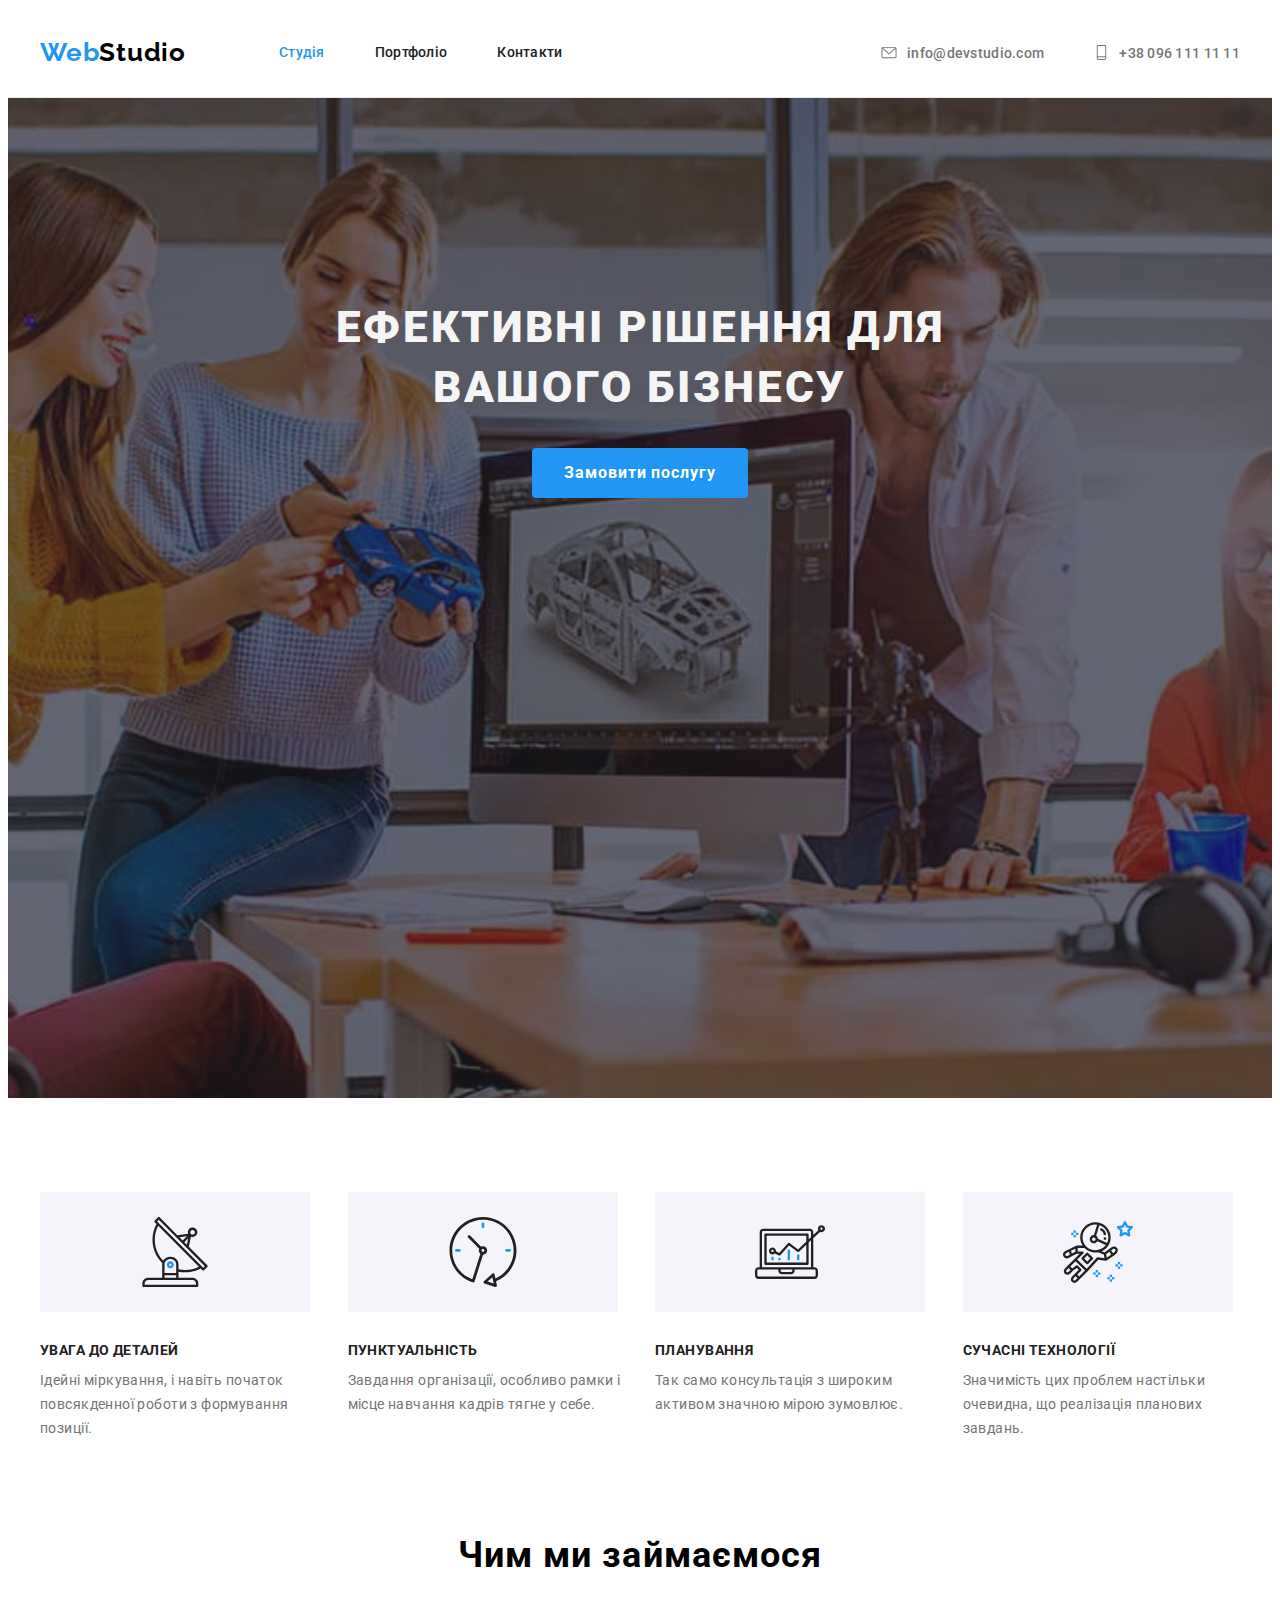
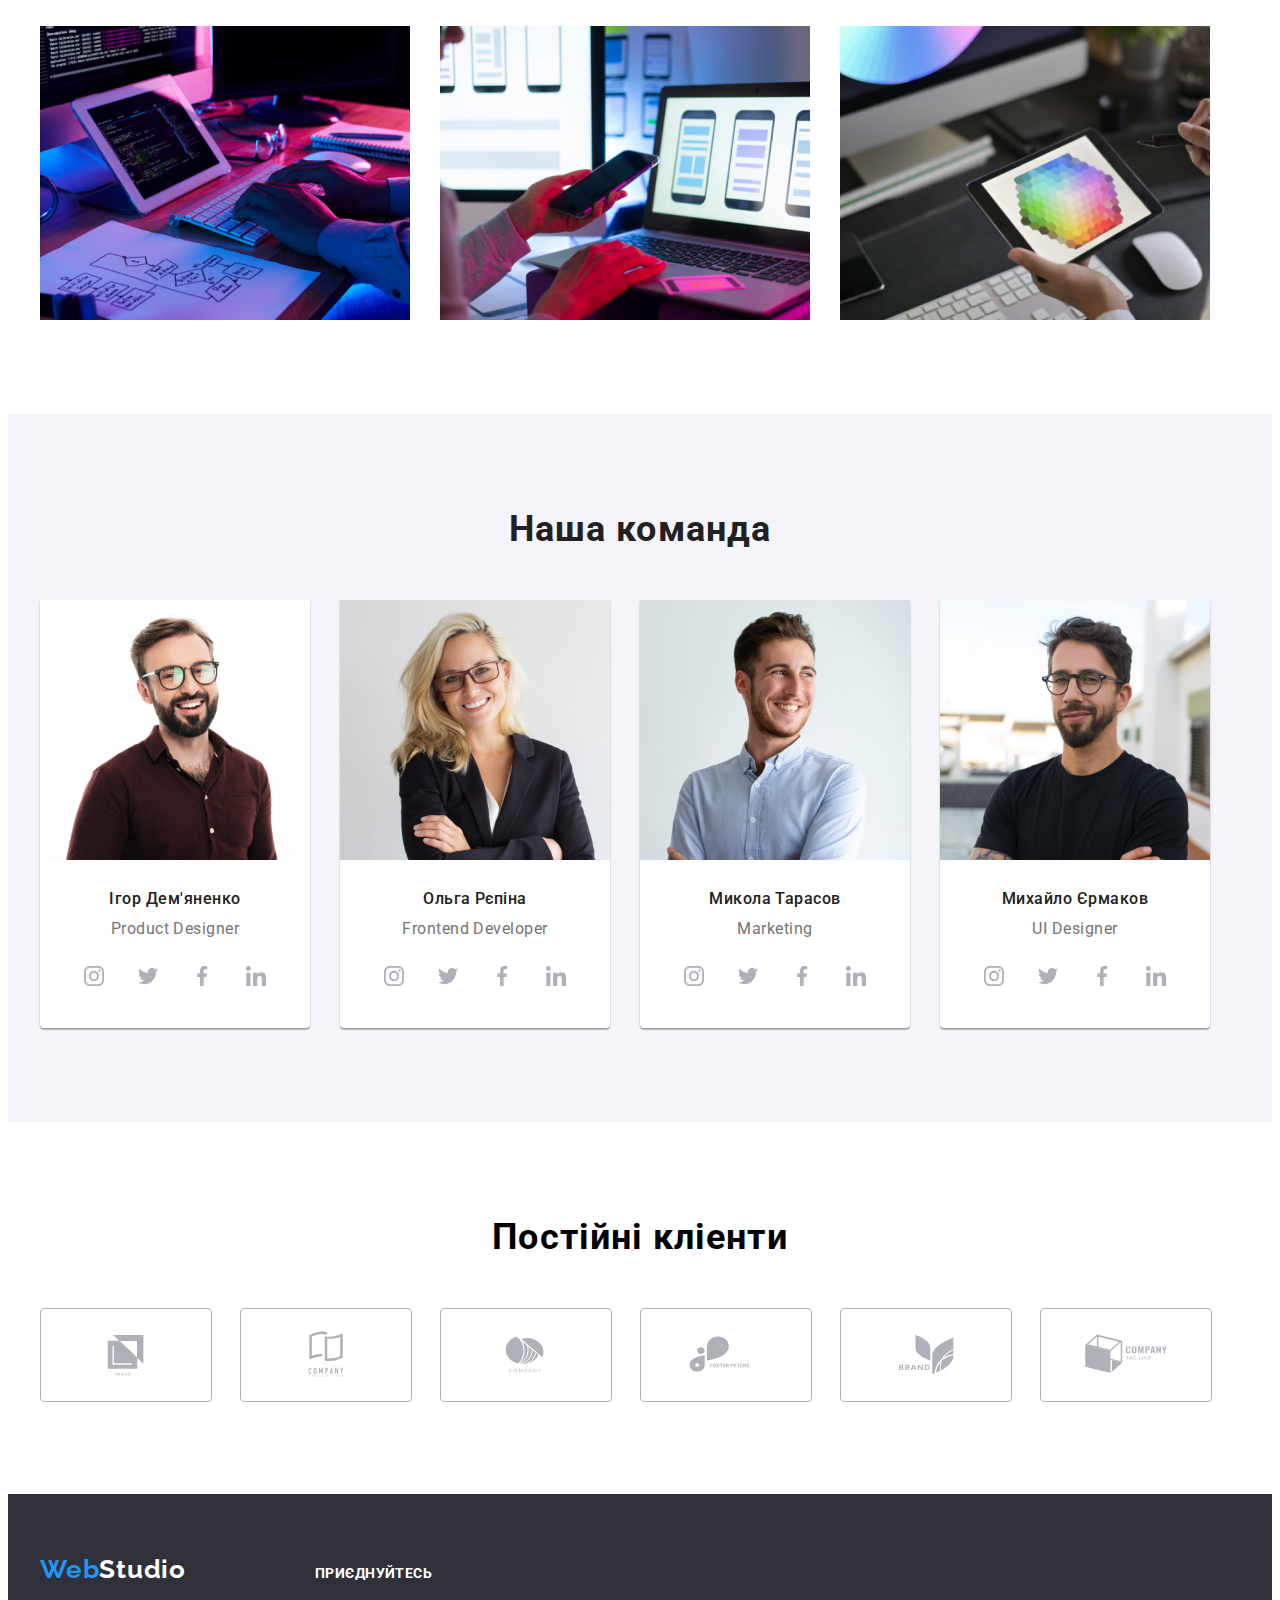
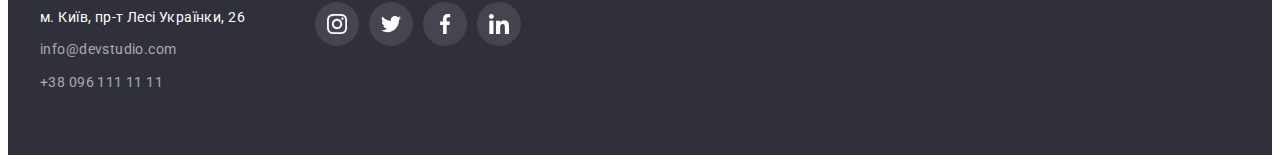
==== index.html @ 7e5a2842 "Initial commit" ====
<!DOCTYPE html>
<html lang="uk">
  <head>
    <meta charset="UTF-8" />
    <meta http-equiv="X-UA-Compatible" content="IE=edge" />
    <meta name="viewport" content="width=, initial-scale=1.0" />
    <title>Document</title>
    <link rel="preconnect" href="https://fonts.googleapis.com" />
    <link rel="preconnect" href="https://fonts.gstatic.com" crossorigin />
    <link
      rel="stylesheet"
      href="https://cdnjs.cloudflare.com/ajax/libs/modern-normalize/1.1.0/modern-normalize.min.css"
      integrity="sha512-wpPYUAdjBVSE4KJnH1VR1HeZfpl1ub8YT/NKx4PuQ5NmX2tKuGu6U/JRp5y+Y8XG2tV+wKQpNHVUX03MfMFn9Q=="
      crossorigin="anonymous"
      referrerpolicy="no-referrer"
    />
    <link
      href="https://fonts.googleapis.com/css2?family=Raleway:wght@700&family=Roboto:wght@400;500;700;900&display=swap"
      rel="stylesheet"
    />
    <link rel="stylesheet" href="./css/styles.css" />
  </head>
  <body>
    <header class="header">
      <div class="container container-header">
        <a href="./index.html" lang="en" class="logo"
          ><span class="accent">Web</span>Studio
        </a>
        <nav class="nav-list">
          <ul class="site-nav">
            <li class="header-nav">
              <a href="" class="current link"> Студія</a>
            </li>
            <li class="header-nav">
              <a href="./portfolio.html" class="link"> Портфоліо</a>
            </li>
            <li class="header-nav"><a href="./#" class="link"> Контакти</a></li>
          </ul>
        </nav>
        <ul class="contact-list">
          <li class="header-contact">
            <a href="mailto:info@devstudio.com" class="contact-link">
              <svg class="cont-icon" width="16px" height="15px">
                <use href="./Images/icons.svg#icon-mail"></use>
              </svg>
              info@devstudio.com</a
            >
          </li>
          <li class="header-contact">
            <a href="tel:+380961111111" class="contact-link">
              <svg class="cont-icon" width="15px" height="25px">
                <use href="./Images/icons.svg#icon-tel"></use>
              </svg>
              +38 096 111 11 11</a
            >
          </li>
        </ul>
      </div>
    </header>

    <main>
      <section class="hero">
        <div class="container">
          <h1 class="hero-link">
            ЕФЕКТИВНІ РІШЕННЯ ДЛЯ <br />
            ВАШОГО БІЗНЕСУ
          </h1>
          <button type="button" class="button-link">Замовити послугу</button>
        </div>
      </section>

      <section class="fichers">
        <div class="container">
          <h2 class="visually-hidden">Наші властивості</h2>
          <ul class="fichers-list">
            <li class="fichers-card">
              <div class="fich-tabl">
                <svg class="fich-logo" width="70px" height="70px">
                  <use href="./Images/icons.svg#icon-antenna"></use>
                </svg>
              </div>
              <h3 class="fichers-header">УВАГА ДО ДЕТАЛЕЙ</h3>
              <p class="fichers-description">
                Ідейні міркування, і навіть початок повсякденної роботи з
                формування позиції.
              </p>
            </li>
            <li class="fichers-card">
              <div class="fich-tabl">
                <svg class="fich-logo" width="70px" height="70px">
                  <use href="./Images/icons.svg#icon-clock"></use>
                </svg>
              </div>
              <h3 class="fichers-header">ПУНКТУАЛЬНІСТЬ</h3>
              <p class="fichers-description">
                Завдання організації, особливо рамки і місце навчання кадрів
                тягне у себе.
              </p>
            </li>
            <li class="fichers-card">
              <div class="fich-tabl">
                <svg class="fich-logo" width="70px" height="70px">
                  <use href="./Images/icons.svg#icon-diagram"></use>
                </svg>
              </div>
              <h3 class="fichers-header">ПЛАНУВАННЯ</h3>
              <p class="fichers-description">
                Так само консультація з широким активом значною мірою зумовлює.
              </p>
            </li>
            <li class="fichers-card">
              <div class="fich-tabl">
                <svg class="fich-logo" width="70px" height="70px">
                  <use href="./Images/icons.svg#icon-astronaut"></use>
                </svg>
              </div>
              <h3 class="fichers-header">СУЧАСНІ ТЕХНОЛОГІЇ</h3>
              <p class="fichers-description">
                Значимість цих проблем настільки очевидна, що реалізація
                планових завдань.
              </p>
            </li>
          </ul>
        </div>
      </section>

      <section class="works">
        <div class="container">
          <h2 class="works-header">Чим ми займаємося</h2>
          <ul class="work-cards">
            <li class="work-card">
              <img src="./Images/pc1.png" alt="стіл розробника" />
            </li>
            <li class="work-card">
              <img
                src="./Images/pc2.png"
                alt="стіл розробника додатку для смартфонів"
              />
            </li>
            <li class="work-card">
              <img src="./Images/pc3.png" alt="стіл дизайнера кольору" />
            </li>
          </ul>
        </div>
      </section>

      <section class="work-team">
        <div class="container">
          <h2 class="team-header">Наша команда</h2>
          <ul class="team-list">
            <li class="team-window">
              <img
                src="./Images/Product Designer.jpg"
                alt="Product Designer"
                width="270"
              />
              <div class="wrapper-team">
                <h3 class="team-name">Ігор Дем'яненко</h3>
                <p lang="en" class="team-speciality">Product Designer</p>
                <ul class="soc-list">
                  <li class="soc-card">
                    <a class="soc-road" href="" aria-label="Інстаграм">
                      <svg class="soc-icon" width="20px" height="20px">
                        <use href="./Images/icons.svg#icon-instagram"></use>
                      </svg>
                    </a>
                  </li>
                  <li class="soc-card">
                    <a class="soc-road" href="#">
                      <svg class="soc-icon" width="20px" height="20px">
                        <use href="./Images/icons.svg#icon-twitter"></use>
                      </svg>
                    </a>
                  </li>
                  <li class="soc-card">
                    <a class="soc-road" href="#">
                      <svg class="soc-icon" width="20px" height="20px">
                        <use href="./Images/icons.svg#icon-facebook"></use>
                      </svg>
                    </a>
                  </li>
                  <li class="soc-card">
                    <a class="soc-road" href="#">
                      <svg class="soc-icon" width="20px" height="20px">
                        <use href="./Images/icons.svg#icon-linkedin"></use>
                      </svg>
                    </a>
                  </li>
                </ul>
              </div>
            </li>
            <li class="team-window">
              <img
                src="./Images/Frontend Developer.jpg"
                alt="rontend Developer"
                width="270"
              />
              <div class="wrapper-team">
                <h3 class="team-name">Ольга Рєпіна</h3>
                <p lang="en" class="team-speciality">Frontend Developer</p>
                <ul class="soc-list">
                  <li class="soc-card">
                    <a class="soc-road" href="" aria-label="Інстаграм">
                      <svg class="soc-icon" width="20px" height="20px">
                        <use href="./Images/icons.svg#icon-instagram"></use>
                      </svg>
                    </a>
                  </li>
                  <li class="soc-card">
                    <a class="soc-road" href="#">
                      <svg class="soc-icon" width="20px" height="20px">
                        <use href="./Images/icons.svg#icon-twitter"></use>
                      </svg>
                    </a>
                  </li>
                  <li class="soc-card">
                    <a class="soc-road" href="#">
                      <svg class="soc-icon" width="20px" height="20px">
                        <use href="./Images/icons.svg#icon-facebook"></use>
                      </svg>
                    </a>
                  </li>
                  <li class="soc-card">
                    <a class="soc-road" href="#">
                      <svg class="soc-icon" width="20px" height="20px">
                        <use href="./Images/icons.svg#icon-linkedin"></use>
                      </svg>
                    </a>
                  </li>
                </ul>
              </div>
            </li>
            <li class="team-window">
              <img src="./Images/Marketing.jpg" alt="Marketing" width="270" />
              <div class="wrapper-team">
                <h3 class="team-name">Микола Тарасов</h3>
                <p lang="en" class="team-speciality">Marketing</p>
                <ul class="soc-list">
                  <li class="soc-card">
                    <a class="soc-road" href="" aria-label="Інстаграм">
                      <svg class="soc-icon" width="20px" height="20px">
                        <use href="./Images/icons.svg#icon-instagram"></use>
                      </svg>
                    </a>
                  </li>
                  <li class="soc-card">
                    <a class="soc-road" href="#">
                      <svg class="soc-icon" width="20px" height="20px">
                        <use href="./Images/icons.svg#icon-twitter"></use>
                      </svg>
                    </a>
                  </li>
                  <li class="soc-card">
                    <a class="soc-road" href="#">
                      <svg class="soc-icon" width="20px" height="20px">
                        <use href="./Images/icons.svg#icon-facebook"></use>
                      </svg>
                    </a>
                  </li>
                  <li class="soc-card">
                    <a class="soc-road" href="#">
                      <svg class="soc-icon" width="20px" height="20px">
                        <use href="./Images/icons.svg#icon-linkedin"></use>
                      </svg>
                    </a>
                  </li>
                </ul>
              </div>
            </li>
            <li class="team-window">
              <img
                src="./Images/UI desinger.jpg"
                alt="UI Designer"
                width="270"
              />
              <div class="wrapper-team">
                <h3 class="team-name">Михайло Єрмаков</h3>
                <p lang="en" class="team-speciality">UI Designer</p>
                <ul class="soc-list">
                  <li class="soc-card">
                    <a class="soc-road" href="" aria-label="Інстаграм">
                      <svg class="soc-icon" width="20px" height="20px">
                        <use href="./Images/icons.svg#icon-instagram"></use>
                      </svg>
                    </a>
                  </li>
                  <li class="soc-card">
                    <a class="soc-road" href="#">
                      <svg class="soc-icon" width="20px" height="20px">
                        <use href="./Images/icons.svg#icon-twitter"></use>
                      </svg>
                    </a>
                  </li>
                  <li class="soc-card">
                    <a class="soc-road" href="#">
                      <svg class="soc-icon" width="20px" height="20px">
                        <use href="./Images/icons.svg#icon-facebook"></use>
                      </svg>
                    </a>
                  </li>
                  <li class="soc-card">
                    <a class="soc-road" href="#">
                      <svg class="soc-icon" width="20px" height="20px">
                        <use href="./Images/icons.svg#icon-linkedin"></use>
                      </svg>
                    </a>
                  </li>
                </ul>
              </div>
            </li>
          </ul>
        </div>
      </section>
      <section class="client">
        <div class="container">
          <h2 class="client-hed">Постійні кліенти</h2>
          <ul class="client-list">
            <li class="client-item">
              <a class="client-link" href="#">
                <svg class="client-logo" width="" height="">
                  <use href="./Images/icons.svg#icon-Logo"></use>
                </svg>
              </a>
            </li>
            <li class="client-item">
              <a class="client-link" href="#">
                <svg class="client-logo" width="" height="">
                  <use href="./Images/icons.svg#icon-Logo-1"></use>
                </svg>
              </a>
            </li>
            <li class="client-item">
              <a class="client-link" href="#">
                <svg class="client-logo" width="" height="">
                  <use href="./Images/icons.svg#icon-Logo-2"></use>
                </svg>
              </a>
            </li>
            <li class="client-item">
              <a class="client-link" href="#">
                <svg class="client-logo" width="" height="">
                  <use href="./Images/icons.svg#icon-Logo-3"></use>
                </svg>
              </a>
            </li>
            <li class="client-item">
              <a class="client-link" href="#">
                <svg class="client-logo" width="" height="">
                  <use href="./Images/icons.svg#icon-Logo-4"></use>
                </svg>
              </a>
            </li>
            <li class="client-item">
              <a class="client-link" href="#">
                <svg class="client-logo" width="" height="">
                  <use href="./Images/icons.svg#icon-Logo-6"></use>
                </svg>
              </a>
            </li>
          </ul>
        </div>
      </section>
    </main>

    <footer class="bottom">
      <div class="bottom-container">
        <div>
          <a href="/" lang="en" class="logo-b"
            ><span class="accent-bottom">Web</span>Studio</a
          >
          <address class="adress-bottom">
            <ul class="adress-list">
              <li class="adress-street">м. Київ, пр-т Лесі Українки, 26</li>
              <li class="bottom-contact">
                <a href="mailto:info@devstudio.com" class="adress-link"
                  >info@devstudio.com</a
                >
              </li>
              <li class="bottom-contact">
                <a href="tel:+380961111111" class="adress-link"
                  >+38 096 111 11 11</a
                >
              </li>
            </ul>
          </address>
        </div>
        <div class="start">
          <p class="start-go">Приєднуйтесь</p>
          <ul class="start-list">
            <li class="start-item">
              <a class="start-link" href="#">
                <svg class="start-icon" width="20" height="20">
                  <use href="./Images/icons.svg#icon-instagram"></use>
                </svg>
              </a>
            </li>
            <li class="start-item">
              <a class="start-link" href="#">
                <svg class="start-icon" width="20" height="20">
                  <use href="./Images/icons.svg#icon-twitter"></use>
                </svg>
              </a>
            </li>
            <li class="start-item">
              <a class="start-link" href="#">
                <svg class="start-icon" width="20" height="20">
                  <use href="./Images/icons.svg#icon-facebook"></use>
                </svg>
              </a>
            </li>
            <li class="start-item">
              <a class="start-link" href="#">
                <svg class="start-icon" width="20" height="20">
                  <use href="./Images/icons.svg#icon-linkedin"></use>
                </svg>
              </a>
            </li>
          </ul>
        </div>
      </div>
    </footer>
  </body>
</html>
---- css/styles.css ----
body {
  background-color: #ffffff;
  font-family: "Roboto", sans-serif;
}
.container {
  width: 1200px;
  padding-left: 15px;
  padding-right: 15px;
  margin-left: auto;
  margin-right: auto;
}
header {
  background-color: #ffffff;
  border-bottom: 1px solid #ececec;
}

ul {
  list-style: none;
}
ul {
  margin: 0;
  padding: 0;
}
h1,
h2,
h3,
h4,
h5,
h6,
p {
  margin: 0;
}

img {
  display: block;
}
.visually-hidden {
  position: absolute;
  width: 1px;
  height: 1px;
  margin: -1px;
  border: 0;
  padding: 0;
  white-space: nowrap;
  clip-path: inset(100%);
  clip: rect(0 0 0 0);
  overflow: hidden;
}
.section {
  padding-top: 94px;
  padding-bottom: 94px;
}
/*логотип сайта*/
.container-header {
  display: flex;
  align-items: center;
}

.logo {
  display: flex;
  font-family: Raleway, sans-serif;
  font-style: normal;
  font-weight: 700;
  font-size: 26px;
  line-height: 31px;
  letter-spacing: 0.03em;
  margin-right: 93px;
  padding-top: 24px;
  padding-bottom: 24px;
  color: black;
  text-decoration: none;
}

.accent {
  color: #2196f3;

  /*навігація*/
}
.nav-list {
  margin-right: auto;
  display: flex;
}
.site-nav li :last-child {
  margin-right: 0px;
}
.site-nav {
  display: flex;
  gap: 50px;
  font-size: 14px;
  font-weight: 500;
  line-height: 1.14;
  letter-spacing: 0.02em;
}

.site-nav .link {
  text-decoration: none;
}
.site-nav .link {
  color: #212121;
}
.current.link,
.current.links,
.site-nav .link:hover,
.site-nav .link:focus {
  color: #2196f3;
}
.link .current.-link {
  display: block;
  padding-top: 32px;
  padding-bottom: 32px;
}

.link .current.-link {
  font-weight: 500;
  font-size: 14px;
  line-height: calc(16 / 14);
  letter-spacing: 0.02em;
}
.current.link {
  text-decoration: none;
}
/*контакти*/
.contact-list {
  font-size: 14px;
  font-weight: 500;
  line-height: 1.14;
  letter-spacing: 0.02em;
  display: flex;
  gap: 50px;
}
.header-contact {
  display: flex;
  margin-left: auto;
}
.cont-icon {
  fill: rgba(117, 117, 117, 1);
  margin-right: 10px;
}
.contact-link {
  color: #757575;
}
.contact-link:hover,
.contact-link:focus {
  color: #2196f3;
}
.contact-link:hover .cont-icon,
.contact-link:focus .cont-icon {
  fill: #2196f3;
}
.contact-link {
  display: flex;
  align-items: center;
  font-family: "Roboto";
  font-style: normal;
  font-weight: 500;
  font-size: 14px;
  line-height: 16px;
  letter-spacing: 0.02em;
  text-decoration: none;
  padding-top: 32px;
  padding-bottom: 32px;
}

/* секція героя*/
.hero {
  text-align: center;
  height: 600px;
  max-width: 1600px;
  margin-left: auto;
  margin-right: auto;
  background-image: linear-gradient(
      to right,
      rgba(47, 48, 58, 0.4),
      rgba(47, 48, 58, 0.4)
    ),
    url(../Images/bg-hero.jpg);
  background-repeat: no-repeat;
  background-size: cover;
  background-position: center;
  background-color: #2f303a;
  padding-top: 200px;
  padding-bottom: 200px;
}
.hero-link {
  font-size: 44px;
  font-weight: 900;
  line-height: 1.36;
  letter-spacing: 0.06em;
  text-align: center;
  color: #f5f5f5;
  text-transform: uppercase;
  width: 696px;
  margin-left: auto;
  margin-right: auto;
}
.button-link {
  font-size: 16px;
  font-weight: 700;
  line-height: 1.87;
  letter-spacing: 0.06em;
  background-color: #2196f3;
  color: #ffffff;
  border: 0px;
  border-radius: 4px;
  cursor: pointer;
  font-family: inherit;
  width: 216px;
  height: 50px;
  margin-top: 30px;
  margin-left: auto;
  margin-right: auto;
  text-align: center;
  display: block;
}
/*секція наших властивостей*/

.fichers {
  padding-top: 94px;
  padding-bottom: 94px;
}
.fichers-list {
  display: flex;
  gap: 30px;
}
.fichers-card {
  flex-basis: calc((100% - 3 * 30px) / 4);
}
.fichers-header {
  font-weight: 700;
  font-size: 14px;
  line-height: 16px;
  letter-spacing: 0.03em;
  text-transform: uppercase;
  margin-bottom: 10px;
  color: #212121;
}
.fichers-description {
  font-weight: 400;
  font-size: 14px;
  line-height: 24px;
  letter-spacing: 0.03em;
  color: #757575;
}
.fich-tabl {
  display: flex;
  align-items: center;
  justify-content: center;
  height: 120px;
  width: 270px;
  margin-bottom: 30px;
  background-color: #f5f4fa;
}
/*чим ми займаємося*/

.works {
  padding-bottom: 94px;
}
.works-header {
  font-weight: 700;
  font-size: 36px;
  line-height: 42px;
  text-align: center;
  letter-spacing: 0.03em;
}
.work-cards {
  display: flex;
  gap: 30px;
  margin-top: 50px;
}
/*наша команда*/
.work-team {
  background-color: #f5f4fa;
  padding-top: 94px;
  padding-bottom: 94px;
}
.team-header {
  font-weight: 700;
  font-size: 36px;
  line-height: 42px;
  text-align: center;
  letter-spacing: 0.03em;
  color: #212121;
}
.team-list {
  display: flex;
  gap: 30px;
  margin-top: 50px;
}
.team-window {
  background-color: #ffffff;
  box-shadow: 0px 1px 3px rgba(0, 0, 0, 0.12), 0px 1px 1px rgba(0, 0, 0, 0.14),
    0px 2px 1px rgba(0, 0, 0, 0.2);
  border-radius: 0px 0px 4px 4px;
}
.wrapper-team {
  padding: 30px;
}
.team-name {
  font-size: 16px;
  font-weight: 500;
  line-height: 1.18;
  text-align: center;
  letter-spacing: 0.03em;
  color: #212121;
}
.team-speciality {
  font-weight: 400;
  font-size: 16px;
  line-height: 19px;
  text-align: center;
  letter-spacing: 0.03em;
  margin-top: 10px;
  color: #757575;
}
.soc-list {
  display: flex;
  justify-content: center;
  margin-top: 16px;
}
.soc-card {
  width: 44px;
  height: 44px;
  margin-right: 10px;
}
.soc-card:last-child {
  margin-right: 0px;
}
.soc-road {
  display: flex;
  align-items: center;
  justify-content: center;
  width: 100%;
  height: 100%;
  border-radius: 50%;
  background-color: #ffffff;
}
.soc-road {
  fill: #afb1b8;
}
.soc-road:hover,
.soc-road:focus {
  background-color: #2196f3;
  cursor: pointer;
}
.soc-road:hover .soc-icon,
.soc-road:focus .soc-icon {
  fill: #ffffff;
}
/*Наші постійні кліенти*/
.client {
  padding-top: 94px;
  padding-bottom: 94px;
}
.client-hed {
  font-weight: 700;
  font-size: 36px;
  line-height: 1.17;
  text-align: center;
  letter-spacing: 0.03em;
  margin-bottom: 50px;
}
.client-list {
  display: flex;
  justify-content: center;
}
.client-item {
  width: 170px;
  height: 92px;
  margin-right: 30px;
}
.client-link {
  display: flex;
  align-items: center;
  justify-content: center;
  width: 100%;
  height: 100%;
  border: 1px solid #afb1b8;
  border-radius: 4px;
  background-color: #ffffff;
}
.client-link:hover,
.client-link:focus {
  border: 1px solid #2196f3;
}
.client-logo {
  fill: #afb1b8;
}

.client-link:hover .client-logo,
.client-link:focus .client-logo {
  fill: #2196f3;
}

/*секція footer* та адреса*/

.bottom {
  display: flex;
  padding-top: 60px;
  padding-bottom: 60px;
  background-color: #2f303a;
}
.bottom-container {
  padding-left: 15px;
  padding-right: 15px;
  margin-left: auto;
  margin-right: auto;
  width: 1200px;
  display: flex;
  align-items: baseline;
}
.logo-b {
  font-family: Raleway, sans-serif;
  font-weight: 700;
  font-size: 26px;
  line-height: 31px;
  letter-spacing: 0.03em;
  color: #ffffff;
  text-decoration: none;
  margin-right: 50px;
}
.accent-bottom {
  color: #2196f3;
}

.adress-bottom {
  display: flex;
  font-style: normal;
  font-weight: 400;
  font-size: 14px;
  line-height: 1.7;
  letter-spacing: 0.03em;
  margin-top: 20px;
}
.bottom-contact:not(:last-child) {
  margin-bottom: 0px;
}
.adress-street {
  font-weight: 400;
  font-size: 14px;
  line-height: 24px;
  letter-spacing: 0.03em;
  color: #ffffff;
}
.adress-street:hover,
.adress-street:focus {
  color: #2196f3;
}
.bottom-contact {
  margin-top: 9px;
}
.adress-link {
  font-weight: 400;
  font-size: 14px;
  line-height: 1.71;
  letter-spacing: 0.03em;
  color: rgba(255, 255, 255, 0.6);
  text-decoration: none;
}
.adress-link:hover,
.adress-link:focus {
  color: #2196f3;
}
.start {
  margin-left: 70px;
}
.start-go {
  font-weight: 700;
  font-size: 14px;
  line-height: 1.14;
  letter-spacing: 0.03em;
  text-transform: uppercase;
  color: #ffffff;
  margin-bottom: 20px;
}
.start-list {
  display: flex;
  justify-content: normal;
}
.start-item {
  width: 44px;
  height: 44px;
  margin-right: 10px;
}
.start-link {
  display: flex;
  align-items: center;
  justify-content: center;
  width: 100%;
  height: 100%;
  border-radius: 50%;
  background-color: rgba(255, 255, 255, 0.1);
}
.start-icon {
  fill: #ffffff;
}
.start-link:hover,
.start-link:focus {
  background-color: #2196f3;
  cursor: pointer;
}
.start-link:hover .start-icon,
.start-link:focus .start-icon {
  fill: #ffffff;
}
/*портфоліо*/

.portf-b {
  background-color: #ffffff;
  padding-top: 94px;
  padding-bottom: 94px;
}
.port-list {
  display: flex;
  gap: 8px;
  justify-content: center;
}

.button-tap-l {
  font-size: 16px;
  font-weight: 500;
  line-height: 1.62;
  letter-spacing: 0.03em;
  color: #ffffff;
  background-color: #2196f3;
  border-radius: 4px;
  border: none;
  cursor: pointer;
  font-family: inherit;
  padding: 6px 22px;
}
.button-tap-l:hover,
.button-tap-l:focus {
  color: #ffffff;
  background-color: #2196f3;
}
.button-tap {
  font-size: 16px;
  font-weight: 500;
  line-height: 1.62;
  letter-spacing: 0.03em;
  background-color: #f5f4fa;
  border-radius: 4px;
  border: none;
  cursor: pointer;
  font-family: inherit;
  padding: 6px 22px;
}
.button-tap:hover,
.button-tap:focus {
  background-color: #2196f3;
  color: #ffffff;
  box-shadow: 0px 4px 4px rgba(0, 0, 0, 0.15);
}
/*секція блоків робіт*/
.block-list {
  display: flex;
  flex-wrap: wrap;
  margin-top: 50px;
  gap: 30px;
}
.block-card {
  border-top: none;
  padding: 20px 24px;
  border: 1px solid #eeeeee;
}

.block-header {
  font-weight: 700;
  font-size: 18px;
  line-height: 36px;
  letter-spacing: 0.06em;
  color: #212121;
}
.block-text {
  font-weight: 400;
  font-size: 16px;
  line-height: 30px;
  letter-spacing: 0.03em;
  margin-top: 4px;
  color: #757575;
}
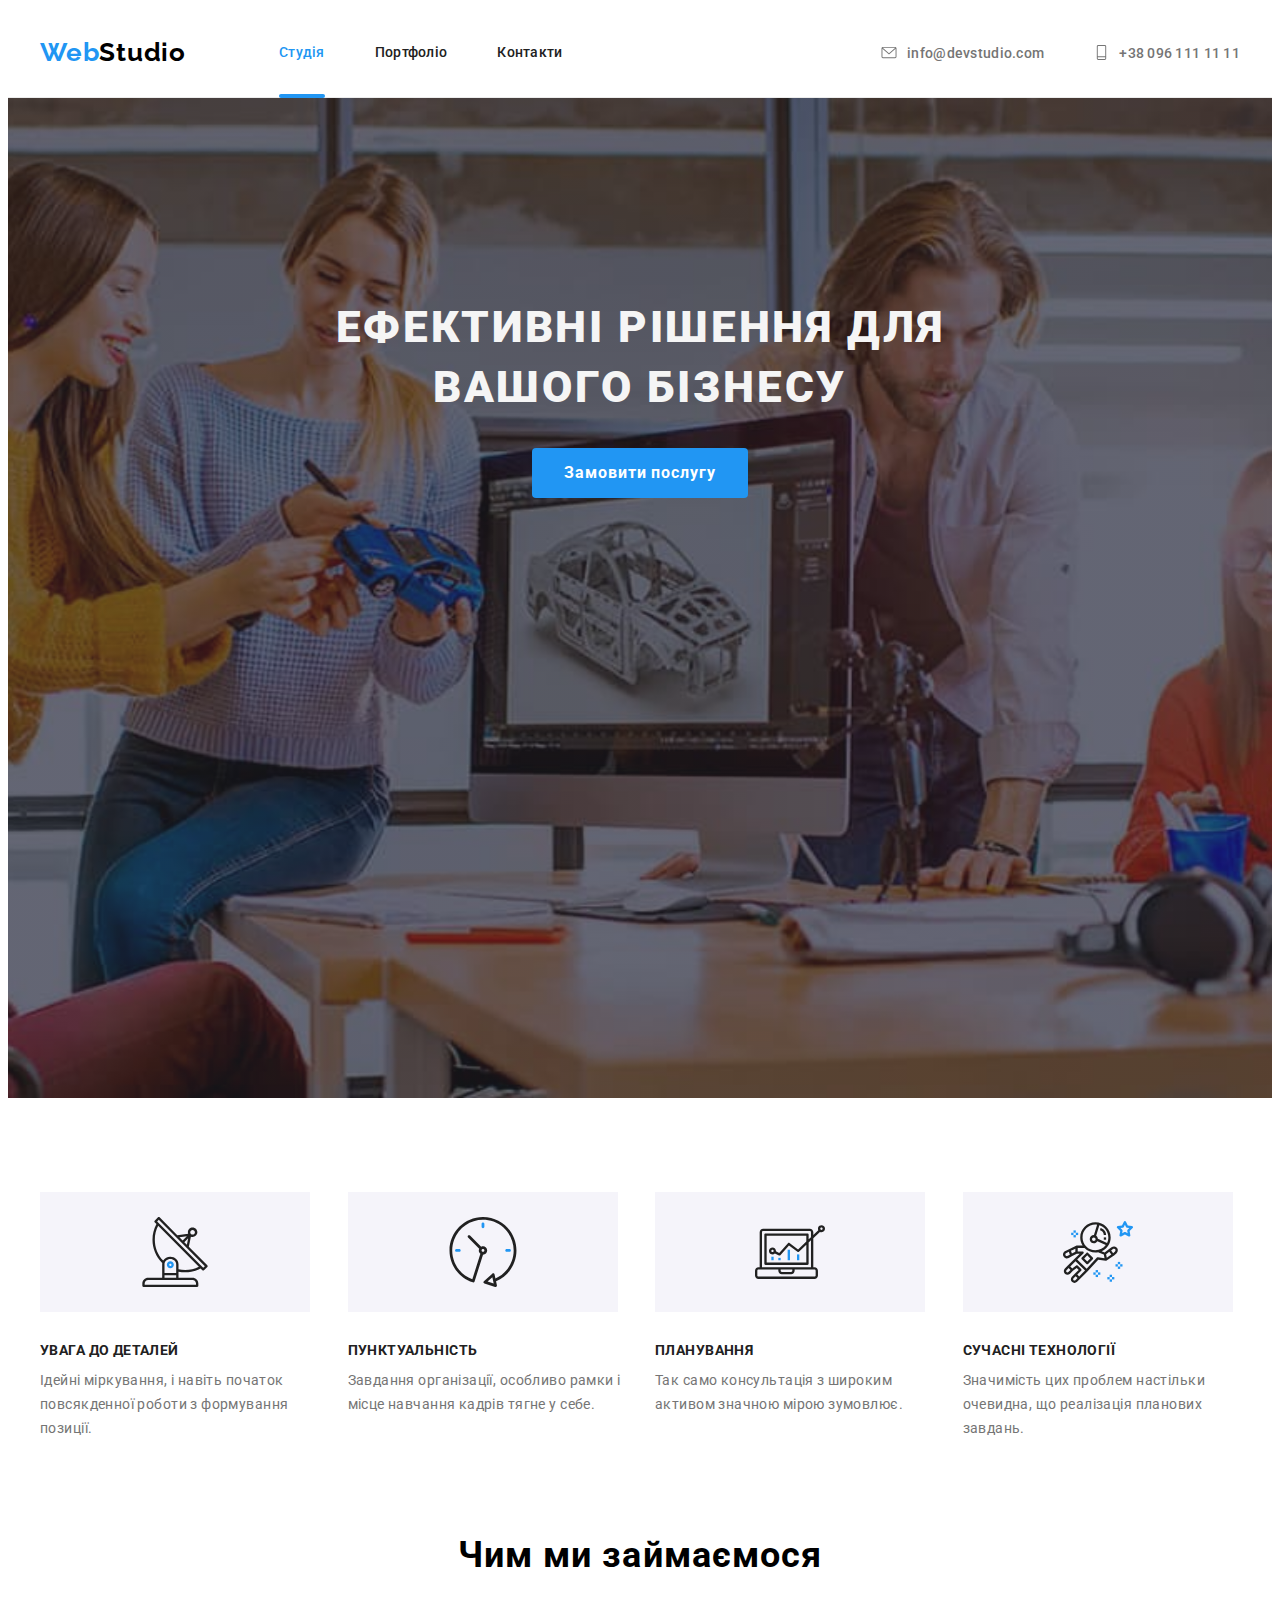
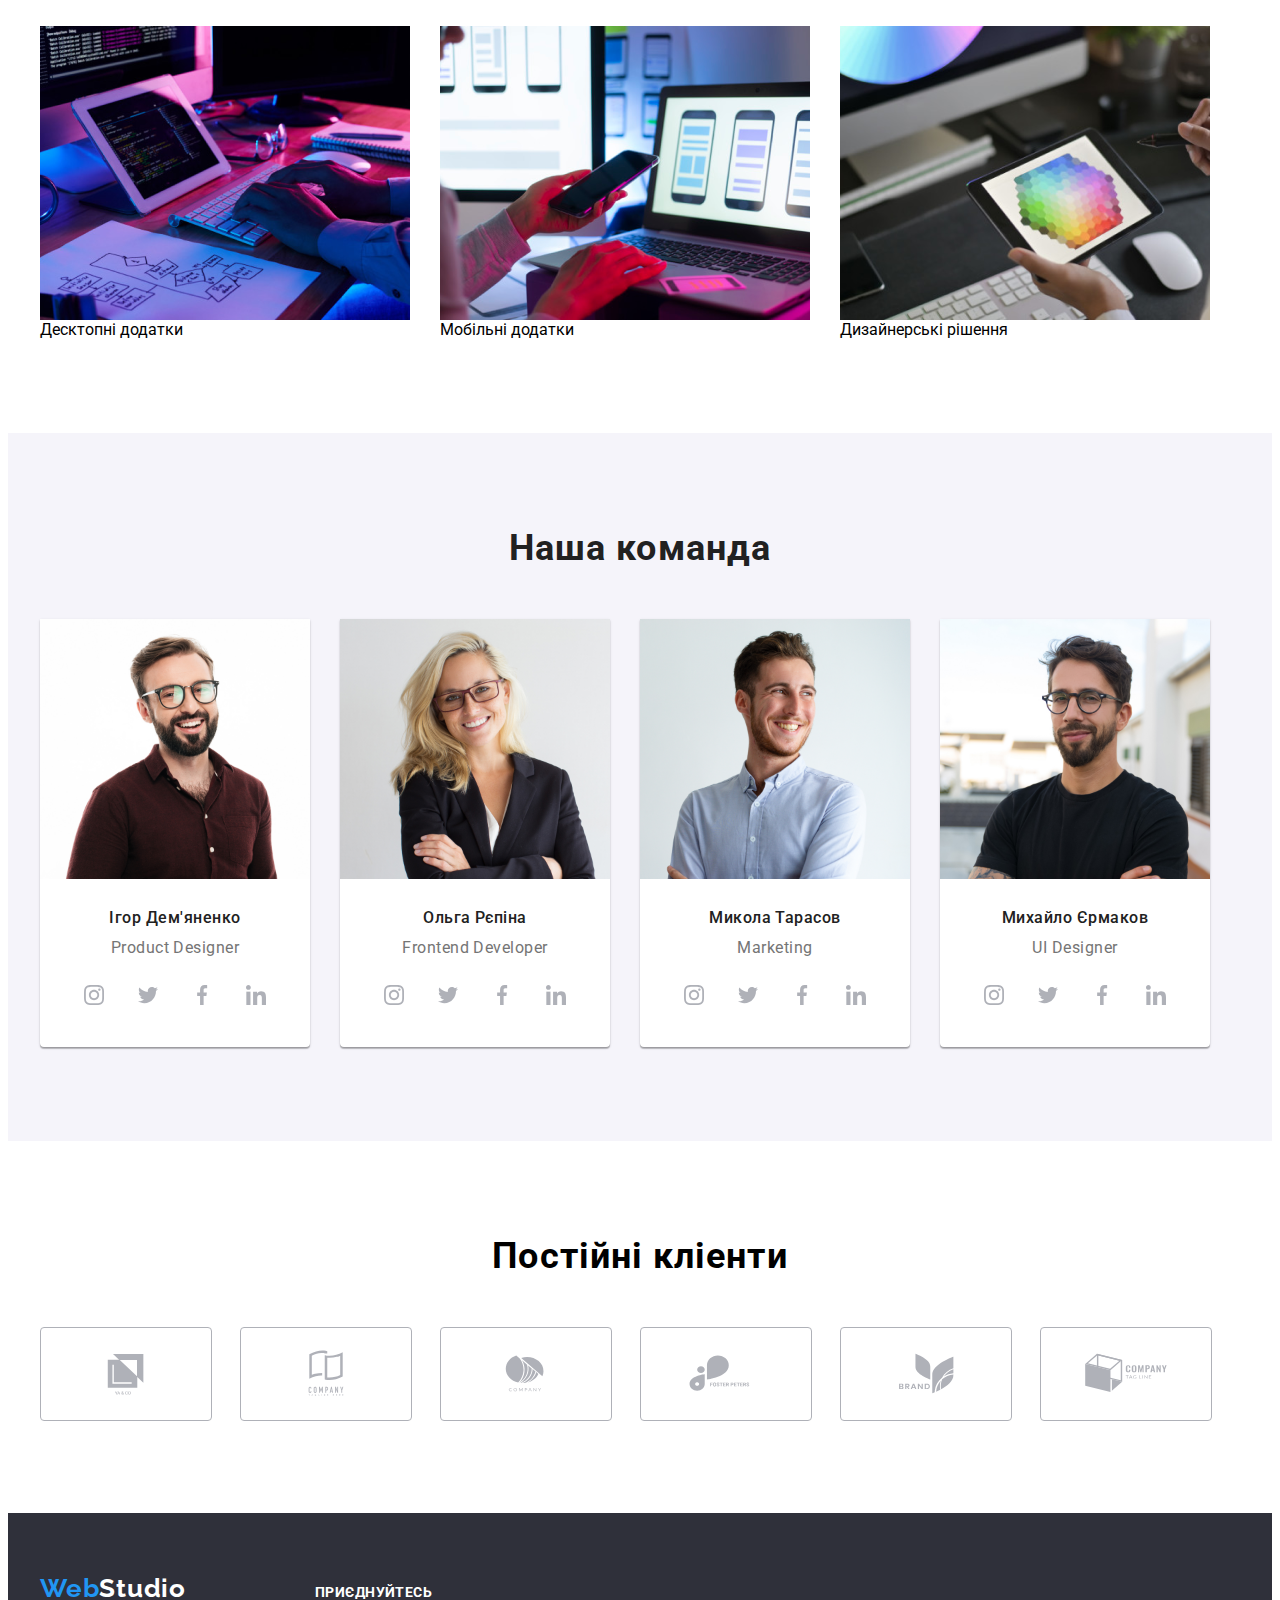
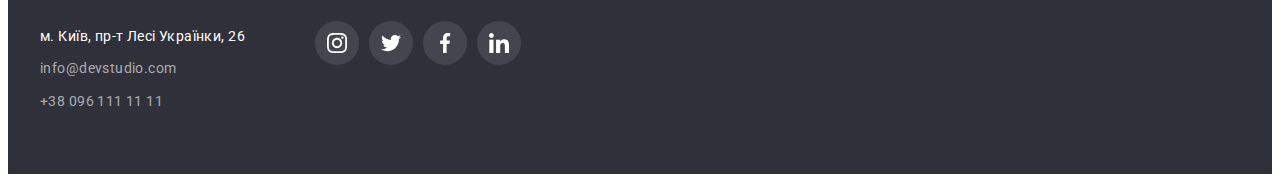
==== commit 570570af: "fixed" ====
--- a/index.html
+++ b/index.html
@@ -65,7 +65,16 @@
             ЕФЕКТИВНІ РІШЕННЯ ДЛЯ <br />
             ВАШОГО БІЗНЕСУ
           </h1>
-          <button type="button" class="button-link">Замовити послугу</button>
+          <button data-modal-open type="button" class="button-link">Замовити послугу</button>
+        </div>
+        <div class="back is-hidden"data-modal>
+          <div class="modal">
+<button type="button" class="modal-button" data-modal-close>
+  <svg class="modal-svg" width="18" height="18"> 
+<use href="./Images/icons.svg#icon-close"></use>
+  </svg>
+</button>
+          </div>
         </div>
       </section>
 
@@ -130,15 +139,24 @@
           <ul class="work-cards">
             <li class="work-card">
               <img src="./Images/pc1.png" alt="стіл розробника" />
+              <div class="work-text">
+<p class="txt">Десктопні додатки</p>
+              </div>
             </li>
             <li class="work-card">
               <img
                 src="./Images/pc2.png"
                 alt="стіл розробника додатку для смартфонів"
               />
+              <div class="work-text">
+                <p class="txt">Мобільні додатки</p>
+              </div>
             </li>
             <li class="work-card">
               <img src="./Images/pc3.png" alt="стіл дизайнера кольору" />
+              <div class="work-text">
+<p class="txt">Дизайнерські рішення</p>
+              </div>
             </li>
           </ul>
         </div>
@@ -419,5 +437,6 @@
         </div>
       </div>
     </footer>
+    <script src="./js/modal.js"></script>
   </body>
 </html>
--- a/css/styles.css
+++ b/css/styles.css
@@ -104,10 +104,12 @@
 .site-nav .link:focus {
   color: #2196f3;
 }
-.link .current.-link {
+.header-nav{
+  position: relative;
   display: block;
   padding-top: 32px;
   padding-bottom: 32px;
+  transition: 250ms cubic-bezier(0.4, 0, 0.2, 1);
 }
 
 .link .current.-link {
@@ -116,8 +118,18 @@
   line-height: calc(16 / 14);
   letter-spacing: 0.02em;
 }
-.current.link {
+.current .link {
   text-decoration: none;
+}
+.site-nav .link.current::after {
+  content: '';
+  position: absolute;
+  bottom: -6px;
+  display: block;
+  width: 100%;
+  height: 4px;
+  background-color: #2196f3;
+  border-radius: 2px;
 }
 /*контакти*/
 .contact-list {
@@ -212,6 +224,52 @@
   text-align: center;
   display: block;
 }
+.back{
+  position: fixed;
+  top: 0;
+  left: 0;
+  width: 100%;
+  height: 100%;
+  background: rgba(0, 0, 0, 0.2);
+  opacity: 1;
+  transition: opacity 400ms linear, visibility 400ms linear;
+}
+.back.is-hidden {
+  opacity: 0;
+  visibility: hidden;
+}
+.back.is-hidden .modal {
+  opacity: 0;
+  transform: translate(-50%, -50%) scale(1) rotate(0deg);
+}
+.modal {
+  position: absolute;
+  top: 50%;
+  left: 50%;
+  transform: translate(-50%, -50%);
+  width: 528px;
+  height: 581px;
+  background: rgb(255, 255, 255);
+  box-shadow: 0px 1px 3px rgba(0, 0, 0, 0.12), 0px 1px 1px rgba(0, 0, 0, 0.14), 0px 2px 1px rgba(0, 0, 0, 0.2);
+  border-radius: 4px;
+  transition: transform 500ms ease-in-out 500ms;
+}
+.modal-button{
+  position: absolute;
+  top: 8px;
+  right: 8px;
+  display: flex;
+  align-items: center;
+  justify-content: center;
+  width: 30px;
+  height: 30px;
+  background: rgb(255, 255, 255);
+  border: 1px solid rgba(0, 0, 0, 0.1);
+  border-radius: 50%;
+  cursor: pointer;
+}
+
+
 /*секція наших властивостей*/
 
 .fichers {
@@ -266,6 +324,12 @@
   display: flex;
   gap: 30px;
   margin-top: 50px;
+}
+.work-text{
+ 
+}
+.txt{
+  
 }
 /*наша команда*/
 .work-team {
@@ -558,9 +622,52 @@
   margin-top: 50px;
   gap: 30px;
 }
+.block-topic{
+  transition: box-shadow 250ms cubic-bezier(0.4, 0, 0.2, 1);
+}
+.block-topic:hover{
+  box-shadow: 0px 1px 1px rgba(0, 0, 0, 0.12), 0px 4px 4px rgba(0, 0, 0, 0.06), 1px 4px 6px rgba(0, 0, 0, 0.16);
+}
+.block-link{
+  display: inline-block;
+  text-decoration: none;
+}
+.block-link:hover,
+.block-link:focus
+{
+  box-shadow: 0px 1px 1px rgba(0, 0, 0, 0.12), 0px 4px 4px rgba(0, 0, 0, 0.06), 1px 4px 6px rgba(0, 0, 0, 0.16);
+}
+.block-board{
+  position: relative;
+  overflow: hidden;
+}
+.card-text{
+  position: absolute;
+  top: 0;
+  font-weight: 400;
+  font-size: 18px;
+  line-height: 1.56;
+  letter-spacing: 0.03em;
+  color: rgb(255, 255, 255);
+  background-color: rgba(33, 150, 243, 0.9);
+  padding-top: 63px;
+  padding-right: 24px;
+  padding-bottom: 63px;
+  padding-left: 24px;
+  width: 100%;
+  height: 100%;
+  transform: translateY(100%);
+  transition: transform 250ms ease-in;
+}
+.block-topic:hover .card-text{
+  transform: translate(0);
+}
 .block-card {
   border-top: none;
-  padding: 20px 24px;
+  padding-top: 20px;
+  padding-bottom: 20px;
+  padding-left: 24px;
+  padding-right: 24px;
   border: 1px solid #eeeeee;
 }
 
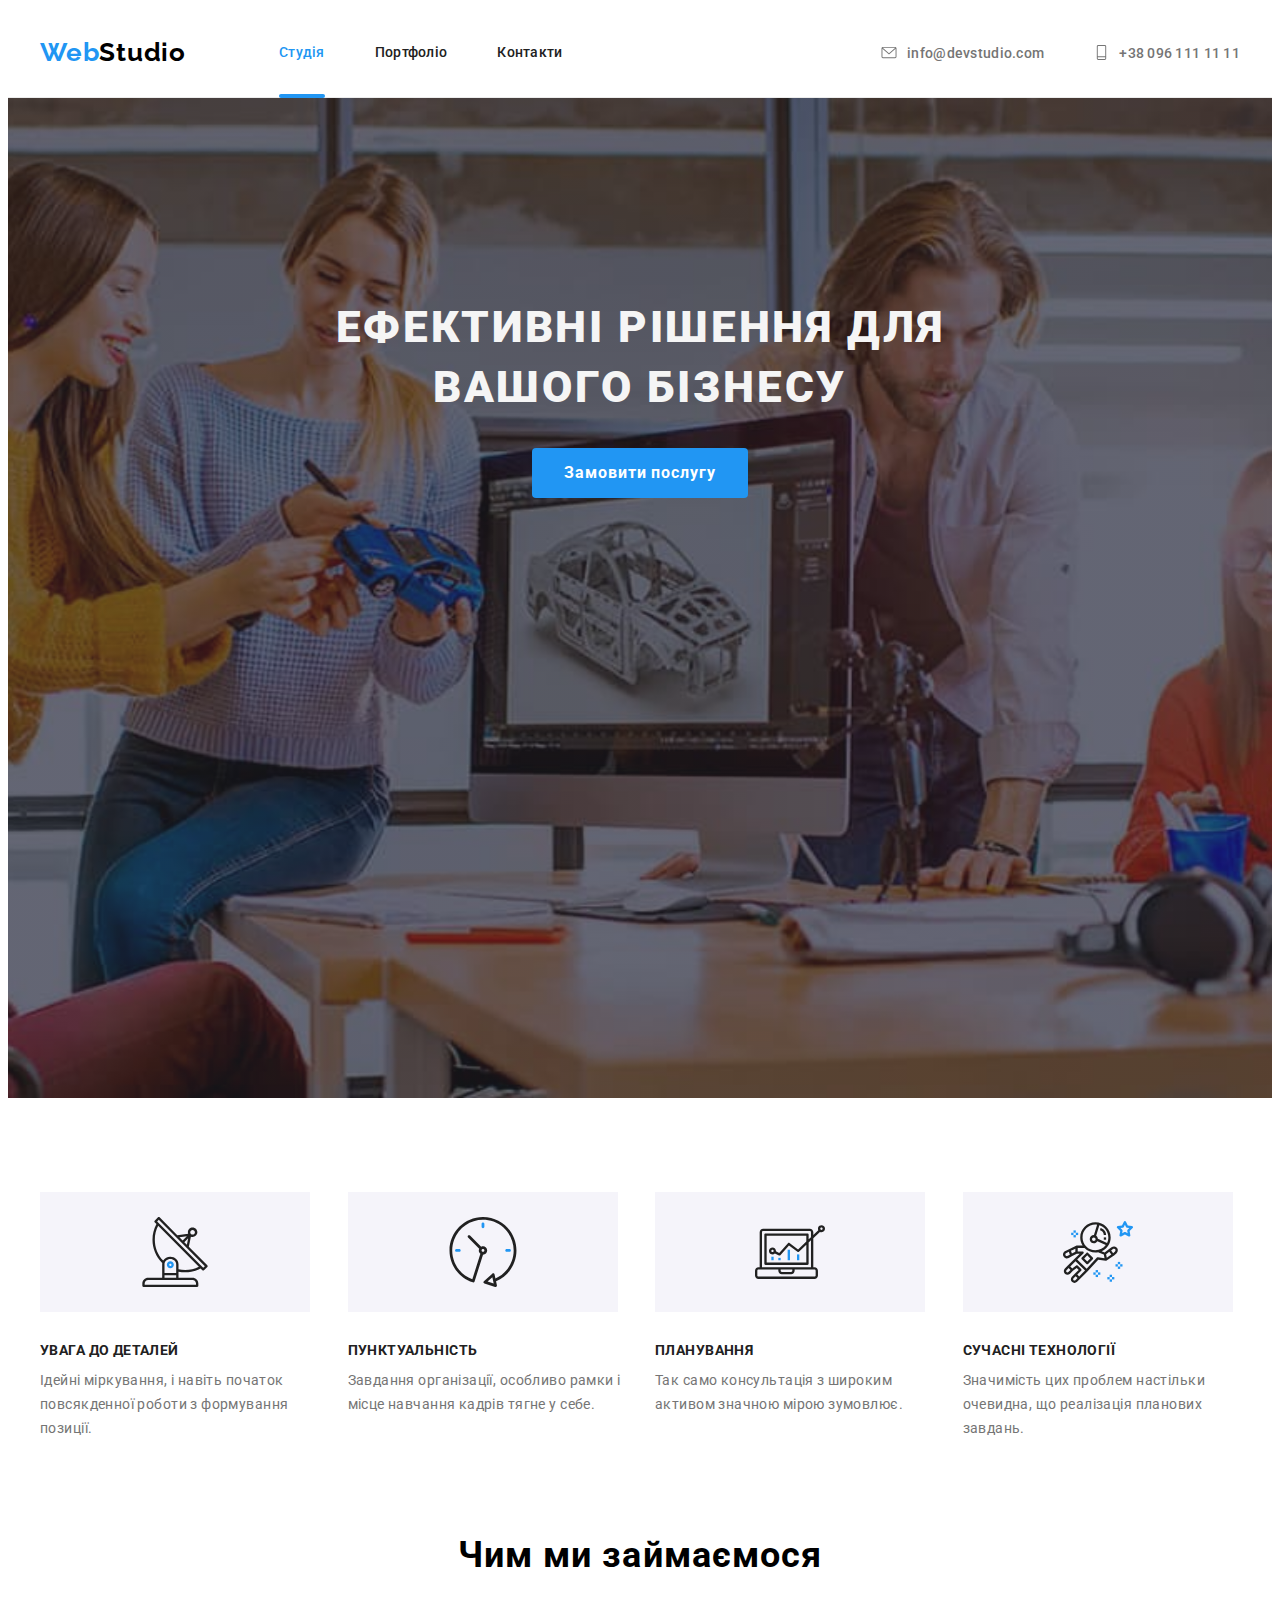
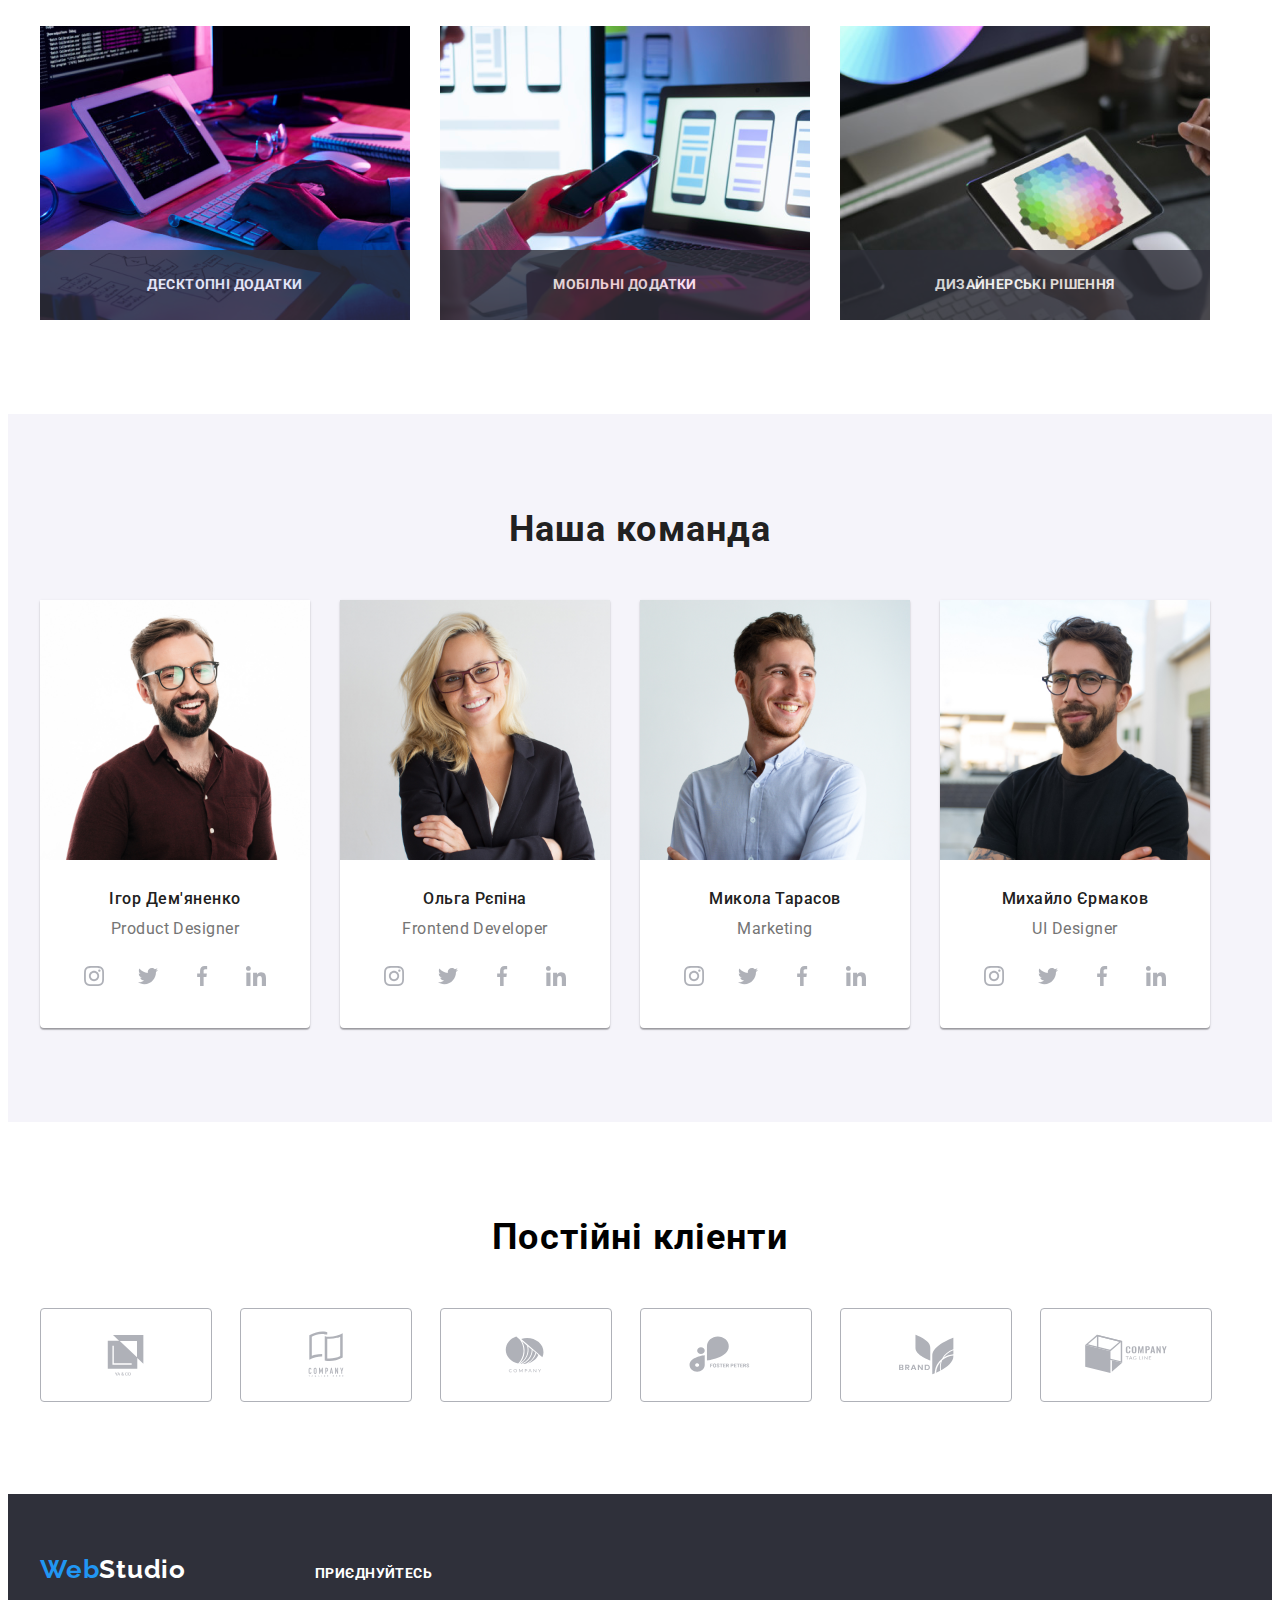
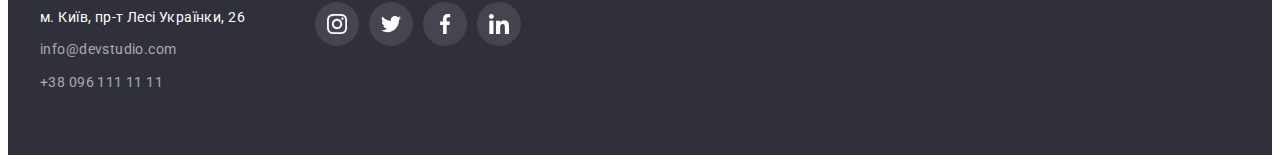
==== commit 7f1e5755: "final-fixed" ====
--- a/index.html
+++ b/index.html
@@ -65,15 +65,17 @@
             ЕФЕКТИВНІ РІШЕННЯ ДЛЯ <br />
             ВАШОГО БІЗНЕСУ
           </h1>
-          <button data-modal-open type="button" class="button-link">Замовити послугу</button>
-        </div>
-        <div class="back is-hidden"data-modal>
+          <button data-modal-open type="button" class="button-link">
+            Замовити послугу
+          </button>
+        </div>
+        <div class="back is-hidden" data-modal>
           <div class="modal">
-<button type="button" class="modal-button" data-modal-close>
-  <svg class="modal-svg" width="18" height="18"> 
-<use href="./Images/icons.svg#icon-close"></use>
-  </svg>
-</button>
+            <button type="button" class="modal-button" data-modal-close>
+              <svg class="modal-svg" width="18" height="18">
+                <use href="./Images/icons.svg#icon-close"></use>
+              </svg>
+            </button>
           </div>
         </div>
       </section>
@@ -138,24 +140,24 @@
           <h2 class="works-header">Чим ми займаємося</h2>
           <ul class="work-cards">
             <li class="work-card">
-              <img src="./Images/pc1.png" alt="стіл розробника" />
-              <div class="work-text">
-<p class="txt">Десктопні додатки</p>
+              <div class="table">
+                <img src="./Images/pc1.png" alt="стіл розробника" />
+                <p class="txt">Десктопні додатки</p>
               </div>
             </li>
             <li class="work-card">
-              <img
-                src="./Images/pc2.png"
-                alt="стіл розробника додатку для смартфонів"
-              />
-              <div class="work-text">
+              <div class="table">
+                <img
+                  src="./Images/pc2.png"
+                  alt="стіл розробника додатку для смартфонів"
+                />
                 <p class="txt">Мобільні додатки</p>
               </div>
             </li>
             <li class="work-card">
-              <img src="./Images/pc3.png" alt="стіл дизайнера кольору" />
-              <div class="work-text">
-<p class="txt">Дизайнерські рішення</p>
+              <div class="table">
+                <img src="./Images/pc3.png" alt="стіл дизайнера кольору" />
+                <p class="txt">Дизайнерські рішення</p>
               </div>
             </li>
           </ul>
--- a/css/styles.css
+++ b/css/styles.css
@@ -104,7 +104,7 @@
 .site-nav .link:focus {
   color: #2196f3;
 }
-.header-nav{
+.header-nav {
   position: relative;
   display: block;
   padding-top: 32px;
@@ -122,7 +122,7 @@
   text-decoration: none;
 }
 .site-nav .link.current::after {
-  content: '';
+  content: "";
   position: absolute;
   bottom: -6px;
   display: block;
@@ -224,7 +224,7 @@
   text-align: center;
   display: block;
 }
-.back{
+.back {
   position: fixed;
   top: 0;
   left: 0;
@@ -250,11 +250,12 @@
   width: 528px;
   height: 581px;
   background: rgb(255, 255, 255);
-  box-shadow: 0px 1px 3px rgba(0, 0, 0, 0.12), 0px 1px 1px rgba(0, 0, 0, 0.14), 0px 2px 1px rgba(0, 0, 0, 0.2);
+  box-shadow: 0px 1px 3px rgba(0, 0, 0, 0.12), 0px 1px 1px rgba(0, 0, 0, 0.14),
+    0px 2px 1px rgba(0, 0, 0, 0.2);
   border-radius: 4px;
   transition: transform 500ms ease-in-out 500ms;
 }
-.modal-button{
+.modal-button {
   position: absolute;
   top: 8px;
   right: 8px;
@@ -269,7 +270,6 @@
   cursor: pointer;
 }
 
-
 /*секція наших властивостей*/
 
 .fichers {
@@ -325,11 +325,26 @@
   gap: 30px;
   margin-top: 50px;
 }
-.work-text{
- 
-}
-.txt{
-  
+.table {
+  position: relative;
+}
+.txt {
+  position: absolute;
+  bottom: 0;
+  width: 370px;
+  height: 70px;
+  display: flex;
+  justify-content: center;
+  align-items: center;
+  font-weight: 700;
+  font-size: 14px;
+  line-height: 1.14;
+  text-align: center;
+  letter-spacing: 0.03em;
+  text-transform: uppercase;
+  color: #ffffff;
+  background-color: #2f303a;
+  opacity: 80%;
 }
 /*наша команда*/
 .work-team {
@@ -622,26 +637,27 @@
   margin-top: 50px;
   gap: 30px;
 }
-.block-topic{
+.block-topic {
   transition: box-shadow 250ms cubic-bezier(0.4, 0, 0.2, 1);
 }
-.block-topic:hover{
-  box-shadow: 0px 1px 1px rgba(0, 0, 0, 0.12), 0px 4px 4px rgba(0, 0, 0, 0.06), 1px 4px 6px rgba(0, 0, 0, 0.16);
-}
-.block-link{
+.block-topic:hover {
+  box-shadow: 0px 1px 1px rgba(0, 0, 0, 0.12), 0px 4px 4px rgba(0, 0, 0, 0.06),
+    1px 4px 6px rgba(0, 0, 0, 0.16);
+}
+.block-link {
   display: inline-block;
   text-decoration: none;
 }
 .block-link:hover,
-.block-link:focus
-{
-  box-shadow: 0px 1px 1px rgba(0, 0, 0, 0.12), 0px 4px 4px rgba(0, 0, 0, 0.06), 1px 4px 6px rgba(0, 0, 0, 0.16);
-}
-.block-board{
+.block-link:focus {
+  box-shadow: 0px 1px 1px rgba(0, 0, 0, 0.12), 0px 4px 4px rgba(0, 0, 0, 0.06),
+    1px 4px 6px rgba(0, 0, 0, 0.16);
+}
+.block-board {
   position: relative;
   overflow: hidden;
 }
-.card-text{
+.card-text {
   position: absolute;
   top: 0;
   font-weight: 400;
@@ -659,7 +675,7 @@
   transform: translateY(100%);
   transition: transform 250ms ease-in;
 }
-.block-topic:hover .card-text{
+.block-topic:hover .card-text {
   transform: translate(0);
 }
 .block-card {
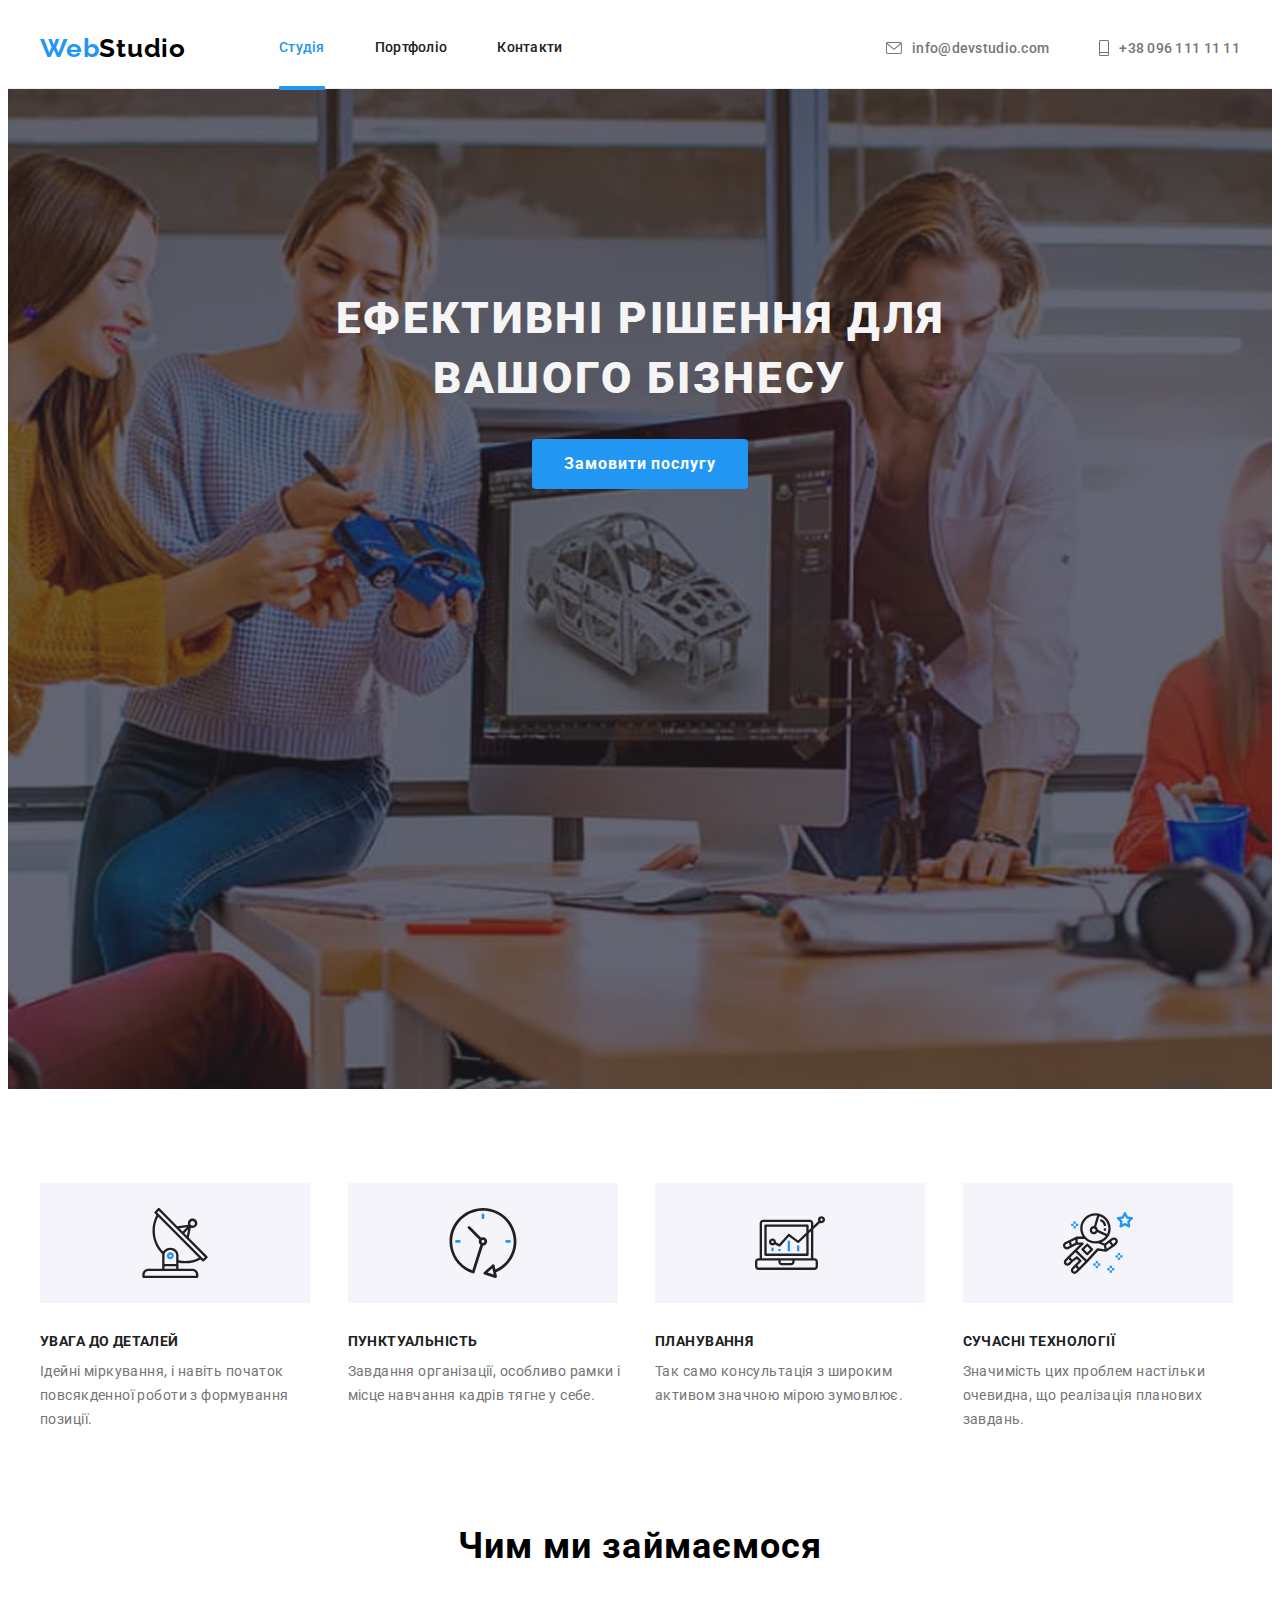
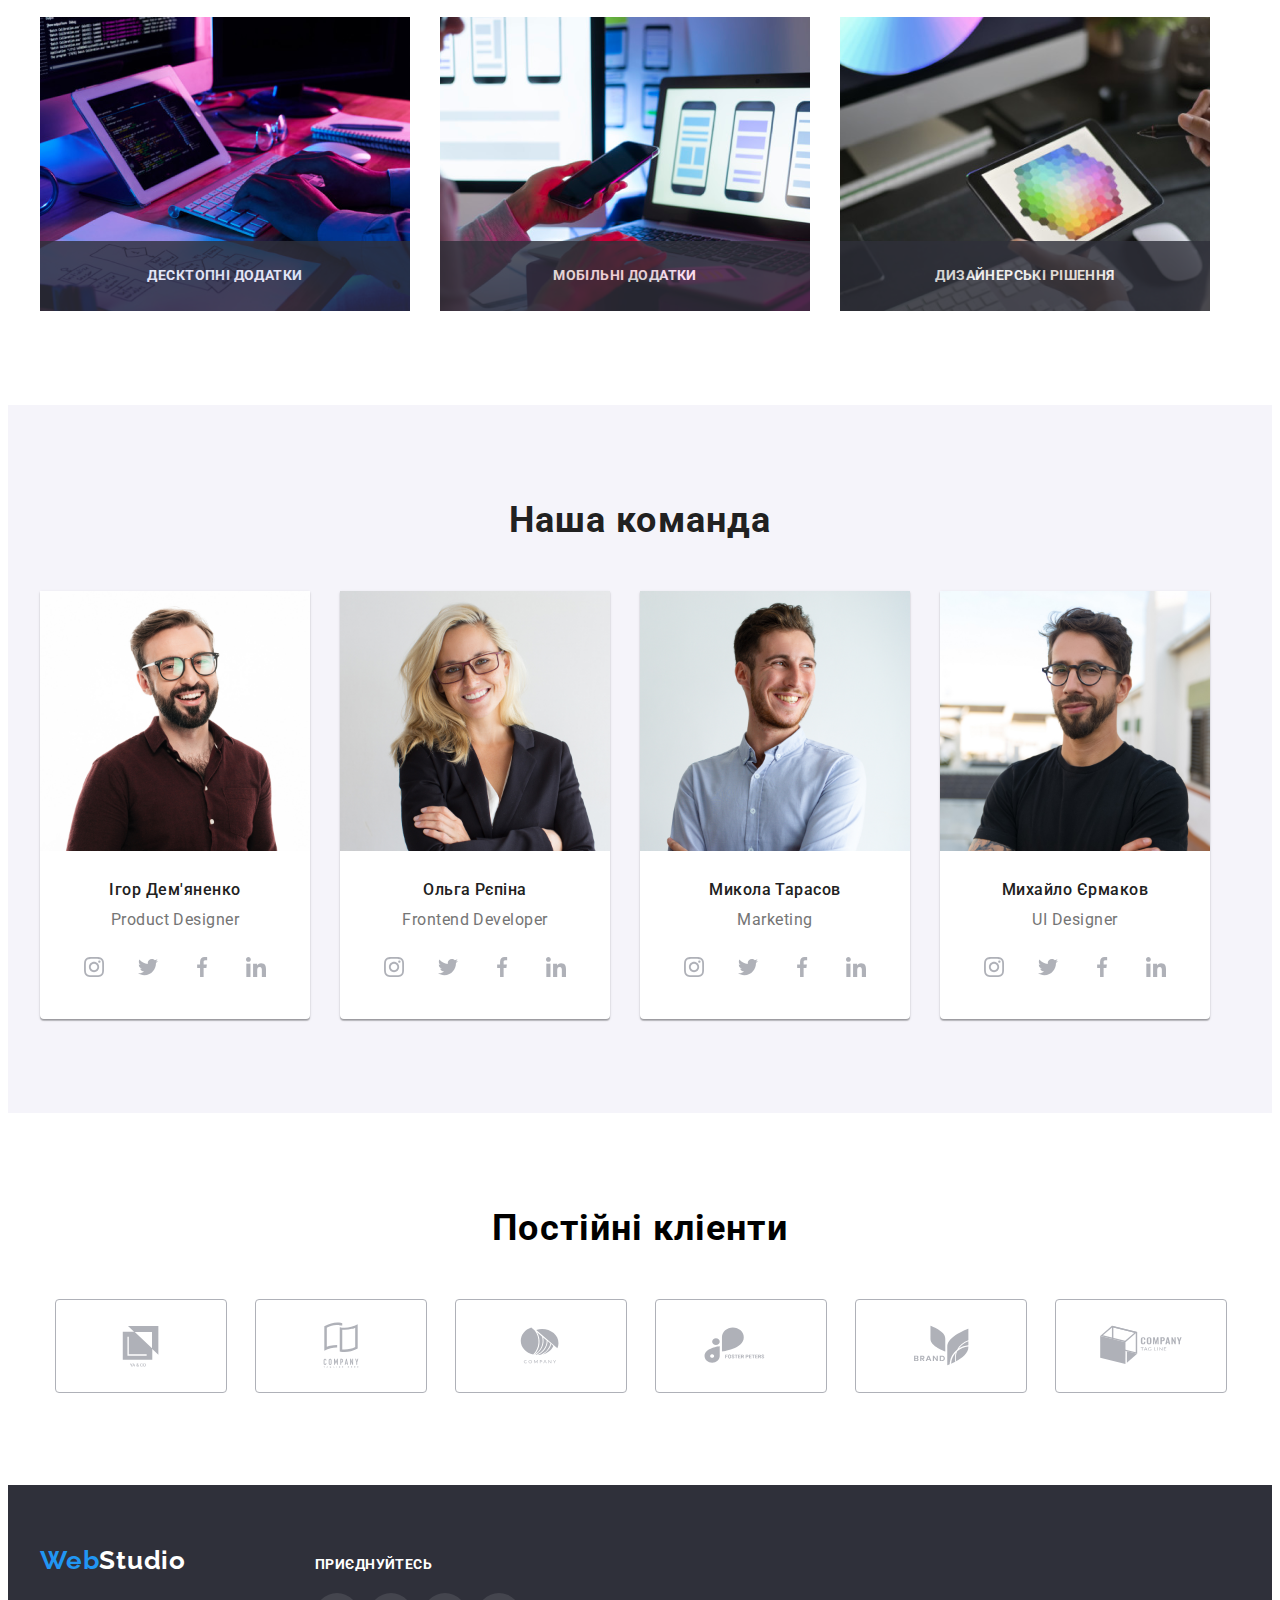
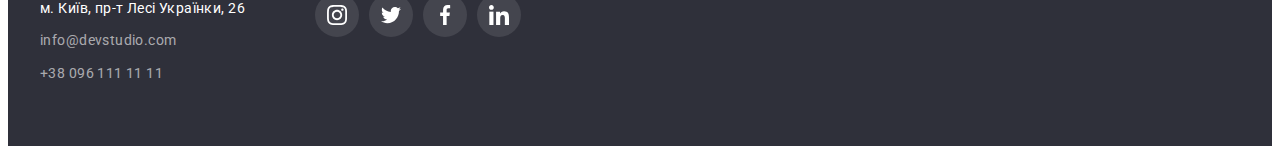
==== commit e0e7f809: "final-fixed" ====
--- a/index.html
+++ b/index.html
@@ -29,7 +29,7 @@
         <nav class="nav-list">
           <ul class="site-nav">
             <li class="header-nav">
-              <a href="" class="current link"> Студія</a>
+              <a href="./index.html" class="current link"> Студія</a>
             </li>
             <li class="header-nav">
               <a href="./portfolio.html" class="link"> Портфоліо</a>
@@ -40,7 +40,7 @@
         <ul class="contact-list">
           <li class="header-contact">
             <a href="mailto:info@devstudio.com" class="contact-link">
-              <svg class="cont-icon" width="16px" height="15px">
+              <svg class="cont-icon" width="16px" height="12px">
                 <use href="./Images/icons.svg#icon-mail"></use>
               </svg>
               info@devstudio.com</a
@@ -48,7 +48,7 @@
           </li>
           <li class="header-contact">
             <a href="tel:+380961111111" class="contact-link">
-              <svg class="cont-icon" width="15px" height="25px">
+              <svg class="cont-icon" width="10px" height="16px">
                 <use href="./Images/icons.svg#icon-tel"></use>
               </svg>
               +38 096 111 11 11</a
@@ -57,7 +57,7 @@
         </ul>
       </div>
     </header>
-
+    <main>
     <main>
       <section class="hero">
         <div class="container">
--- a/css/styles.css
+++ b/css/styles.css
@@ -124,12 +124,12 @@
 .site-nav .link.current::after {
   content: "";
   position: absolute;
-  bottom: -6px;
+  bottom: -2px;
   display: block;
   width: 100%;
   height: 4px;
   background-color: #2196f3;
-  border-radius: 2px;
+  border-radius: 1px;
 }
 /*контакти*/
 .contact-list {
@@ -176,7 +176,7 @@
 /* секція героя*/
 .hero {
   text-align: center;
-  height: 600px;
+  min-height: 600px;
   max-width: 1600px;
   margin-left: auto;
   margin-right: auto;
@@ -223,39 +223,44 @@
   margin-right: auto;
   text-align: center;
   display: block;
-}
-.back {
+  transition: background-color 250ms cubic-bezier(0.4, 0, 0.2, 1);
+}
+/*Модалка*/
+.back{
   position: fixed;
   top: 0;
   left: 0;
   width: 100%;
   height: 100%;
-  background: rgba(0, 0, 0, 0.2);
-  opacity: 1;
-  transition: opacity 400ms linear, visibility 400ms linear;
-}
-.back.is-hidden {
+  background-color:#ffffff
+  opacity: 20%;
+  transition: opacity 1400ms linear, visibility 1400ms linear;
+}
+.back.is-hidden{
   opacity: 0;
   visibility: hidden;
-}
-.back.is-hidden .modal {
+  pointer-events: none;
+}
+.back.back.is-hidden.modal{
   opacity: 0;
+  visibility: hidden;
+  pointer-events: none;
   transform: translate(-50%, -50%) scale(1) rotate(0deg);
-}
-.modal {
+  transition: opacity 1400ms linear, visibility 1400ms linear;
+}
+.modal{
   position: absolute;
   top: 50%;
   left: 50%;
   transform: translate(-50%, -50%);
   width: 528px;
   height: 581px;
-  background: rgb(255, 255, 255);
-  box-shadow: 0px 1px 3px rgba(0, 0, 0, 0.12), 0px 1px 1px rgba(0, 0, 0, 0.14),
-    0px 2px 1px rgba(0, 0, 0, 0.2);
+  background:#ffffff;
+  box-shadow: 0px 1px 3px rgba(0, 0, 0, 0.12), 0px 1px 1px rgba(0, 0, 0, 0.14), 0px 2px 1px rgba(0, 0, 0, 0.2);
   border-radius: 4px;
-  transition: transform 500ms ease-in-out 500ms;
-}
-.modal-button {
+  transition: transform 500ms ease-in-out;
+}
+.modal-button{
   position: absolute;
   top: 8px;
   right: 8px;
@@ -264,12 +269,12 @@
   justify-content: center;
   width: 30px;
   height: 30px;
-  background: rgb(255, 255, 255);
+  background:#ffffff;
   border: 1px solid rgba(0, 0, 0, 0.1);
   border-radius: 50%;
   cursor: pointer;
-}
-
+  border: none;
+}
 /*секція наших властивостей*/
 
 .fichers {
@@ -371,6 +376,9 @@
     0px 2px 1px rgba(0, 0, 0, 0.2);
   border-radius: 0px 0px 4px 4px;
 }
+.team-window:last-child{
+margin-right: 0;
+}
 .wrapper-team {
   padding: 30px;
 }
@@ -425,6 +433,10 @@
 .soc-road:focus .soc-icon {
   fill: #ffffff;
 }
+.soc-icon{
+  fill: rgb(175, 177, 184);
+  transition: fill 250ms cubic-bezier(0.4, 0, 0.2, 1);
+}
 /*Наші постійні кліенти*/
 .client {
   padding-top: 94px;
@@ -441,11 +453,15 @@
 .client-list {
   display: flex;
   justify-content: center;
+  margin-top: 50px;
 }
 .client-item {
   width: 170px;
   height: 92px;
   margin-right: 30px;
+}
+.client-item:last-child{
+  margin-right: 0;
 }
 .client-link {
   display: flex;
@@ -456,6 +472,7 @@
   border: 1px solid #afb1b8;
   border-radius: 4px;
   background-color: #ffffff;
+  
 }
 .client-link:hover,
 .client-link:focus {
@@ -463,6 +480,7 @@
 }
 .client-logo {
   fill: #afb1b8;
+  transition: fill 250ms cubic-bezier(0.4, 0, 0.2, 1);
 }
 
 .client-link:hover .client-logo,
@@ -519,6 +537,7 @@
   line-height: 24px;
   letter-spacing: 0.03em;
   color: #ffffff;
+  transition: color 250ms cubic-bezier(0.4, 0, 0.2, 1);
 }
 .adress-street:hover,
 .adress-street:focus {
@@ -534,6 +553,7 @@
   letter-spacing: 0.03em;
   color: rgba(255, 255, 255, 0.6);
   text-decoration: none;
+  transition: color 250ms cubic-bezier(0.4, 0, 0.2, 1);
 }
 .adress-link:hover,
 .adress-link:focus {
@@ -568,9 +588,11 @@
   height: 100%;
   border-radius: 50%;
   background-color: rgba(255, 255, 255, 0.1);
+  transition: background-color 250ms cubic-bezier(0.4, 0, 0.2, 1);
 }
 .start-icon {
   fill: #ffffff;
+  transition: 250ms cubic-bezier(0.4, 0, 0.2, 1);
 }
 .start-link:hover,
 .start-link:focus {
@@ -606,6 +628,7 @@
   cursor: pointer;
   font-family: inherit;
   padding: 6px 22px;
+  transition: background-color 250ms cubic-bezier(0.4, 0, 0.2, 1), color 250ms cubic-bezier(0.4, 0, 0.2, 1), box-shadow 250ms cubic-bezier(0.4, 0, 0.2, 1);
 }
 .button-tap-l:hover,
 .button-tap-l:focus {
@@ -623,6 +646,7 @@
   cursor: pointer;
   font-family: inherit;
   padding: 6px 22px;
+  transition: background-color 250ms cubic-bezier(0.4, 0, 0.2, 1), color 250ms cubic-bezier(0.4, 0, 0.2, 1), box-shadow 250ms cubic-bezier(0.4, 0, 0.2, 1)
 }
 .button-tap:hover,
 .button-tap:focus {
@@ -647,6 +671,7 @@
 .block-link {
   display: inline-block;
   text-decoration: none;
+  transition: box-shadow 250ms cubic-bezier(0.4, 0, 0.2, 1);
 }
 .block-link:hover,
 .block-link:focus {
@@ -686,6 +711,10 @@
   padding-right: 24px;
   border: 1px solid #eeeeee;
 }
+.block-link:hover .card-text,
+.block-link:focus .card-text{
+  transform: translate(0);
+}
 
 .block-header {
   font-weight: 700;
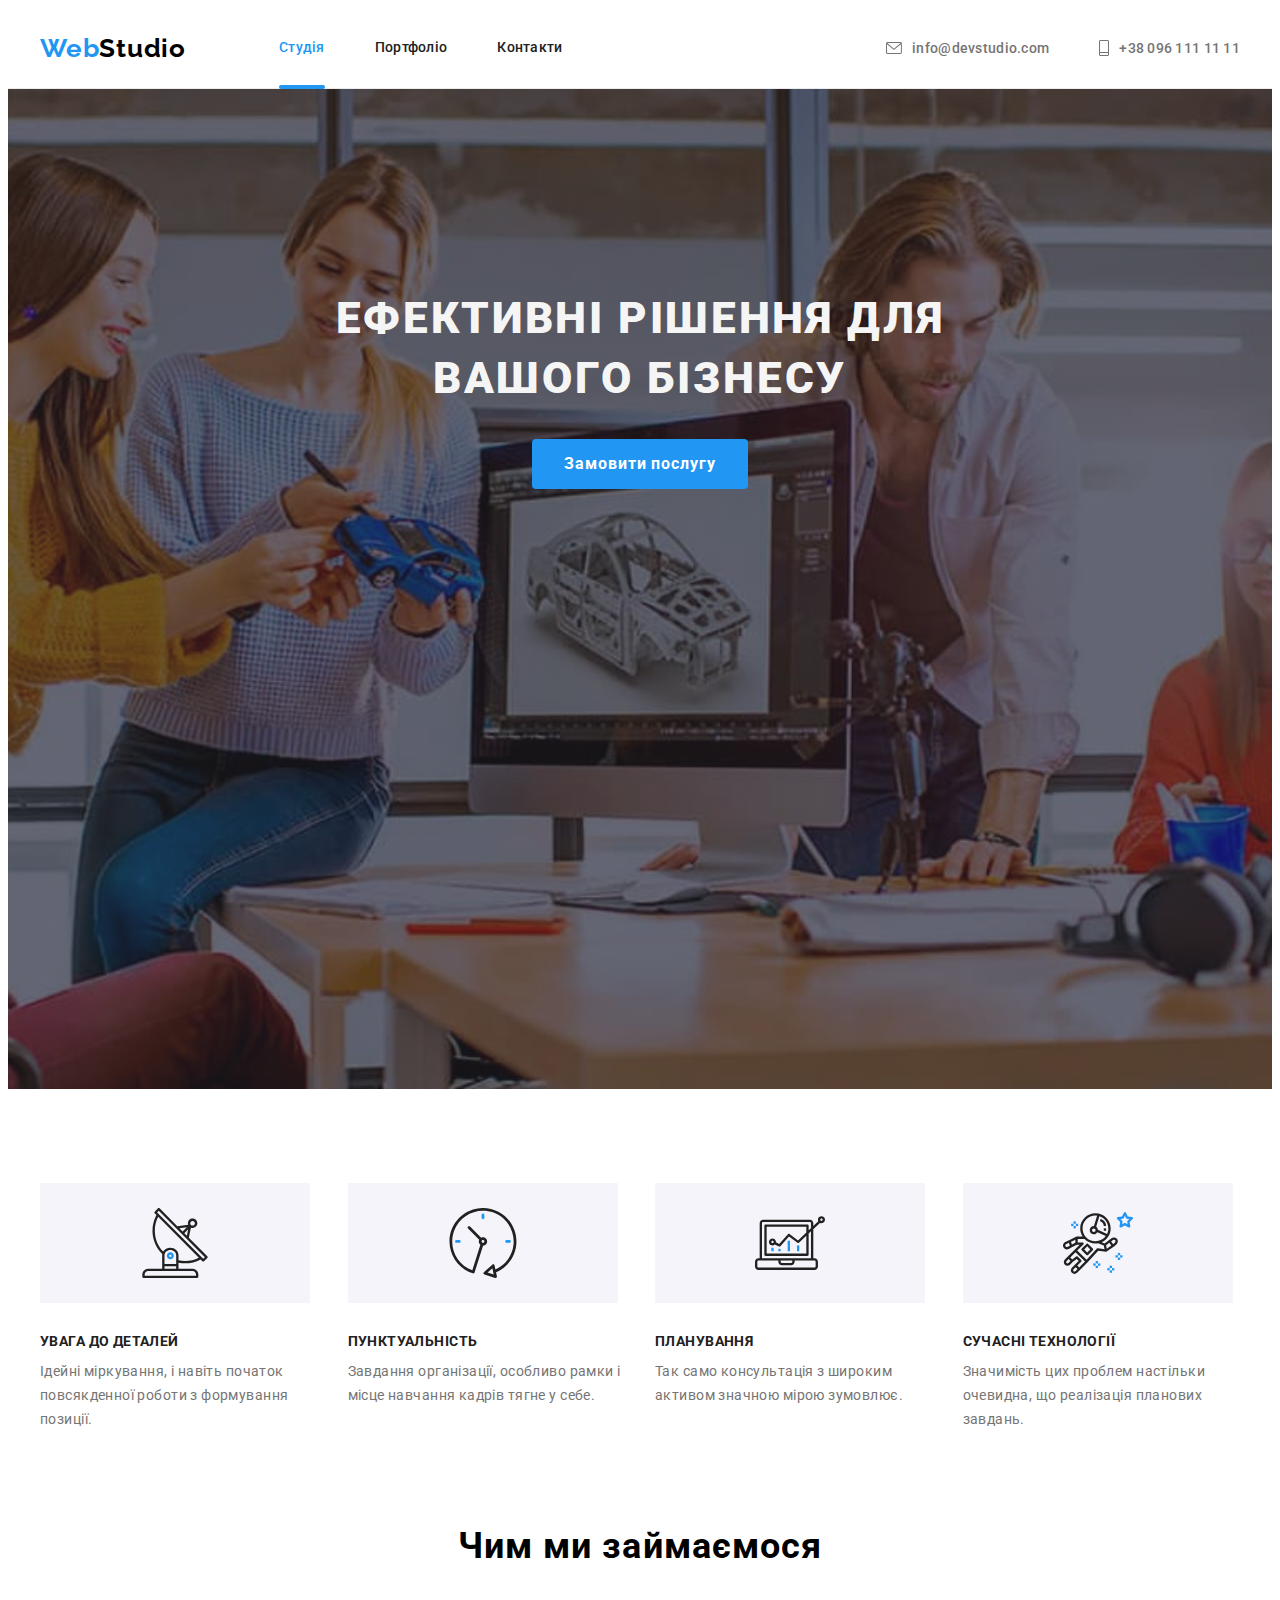
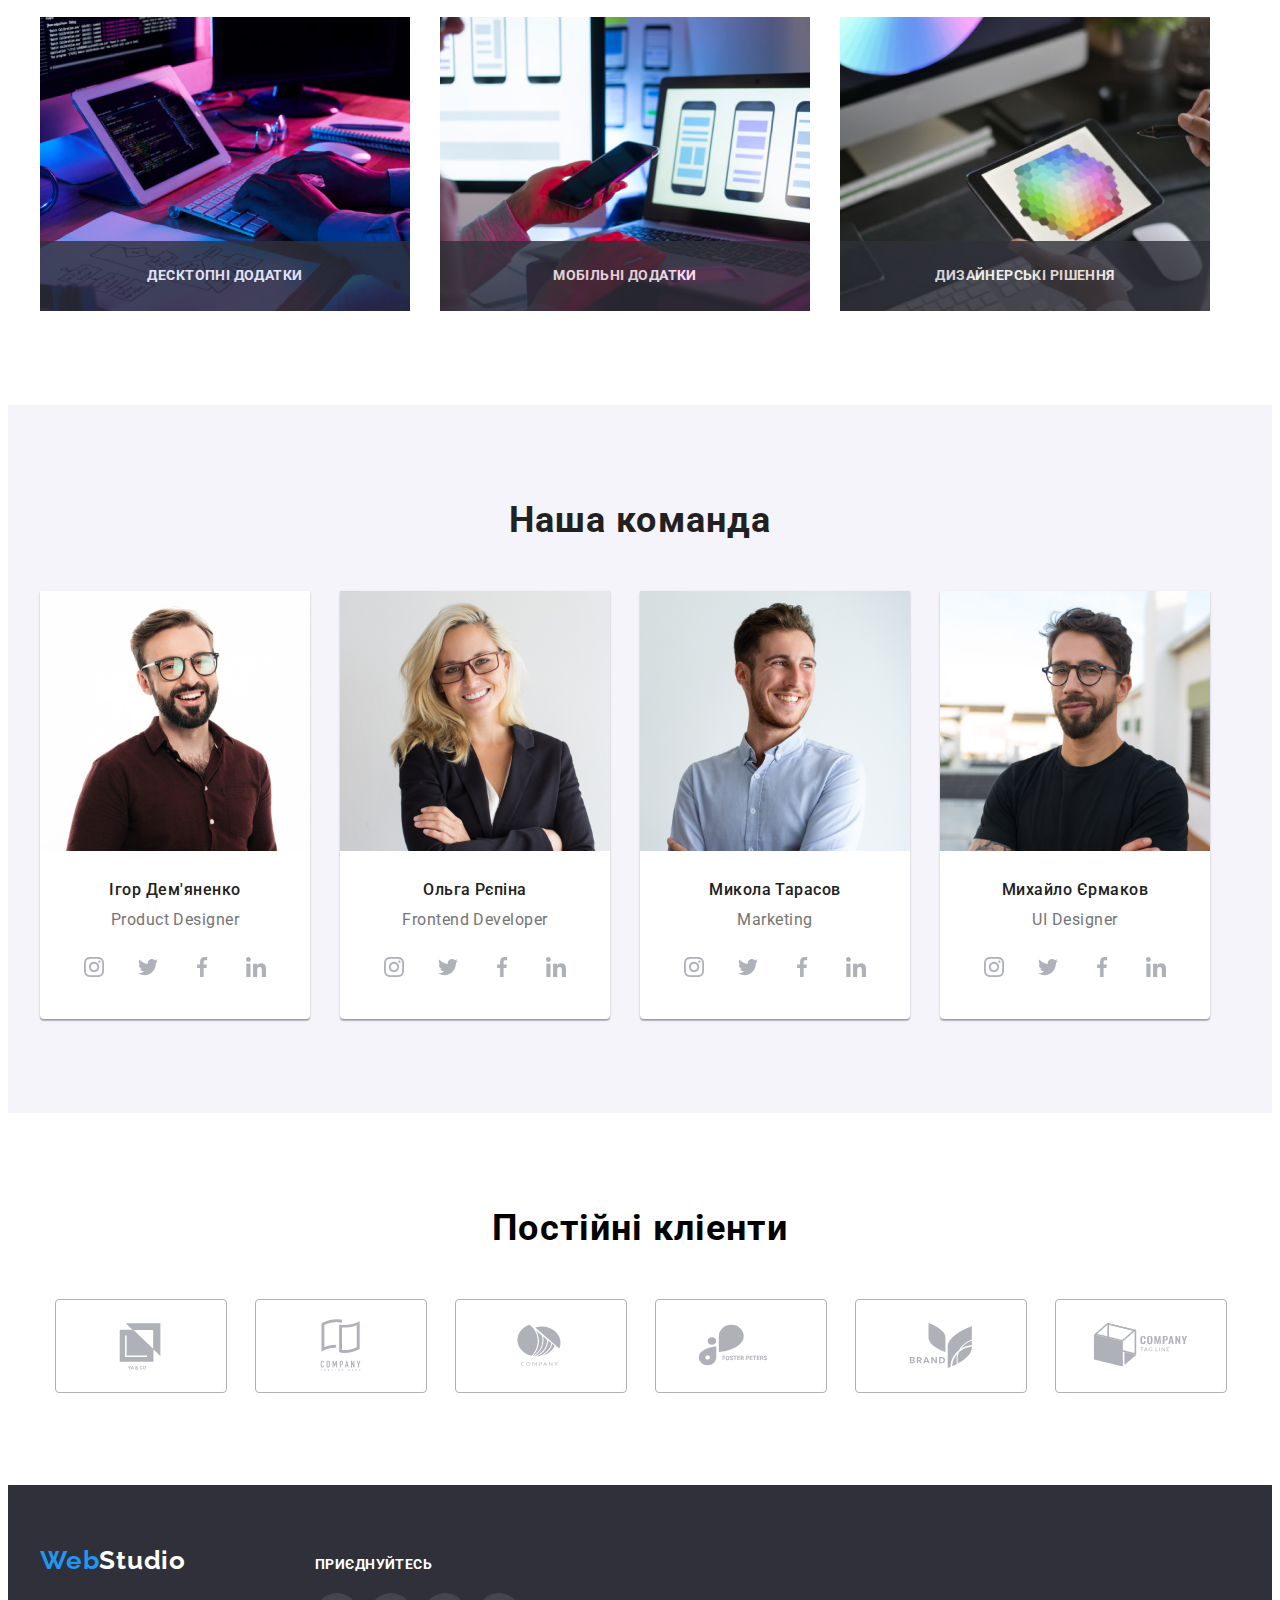
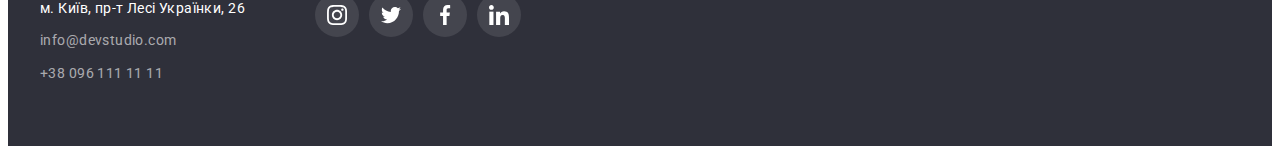
==== commit 0a89827a: "final-fixed" ====
--- a/index.html
+++ b/index.html
@@ -29,7 +29,7 @@
         <nav class="nav-list">
           <ul class="site-nav">
             <li class="header-nav">
-              <a href="./index.html" class="current link"> Студія</a>
+              <a href="./index.html" class="current-link"> Студія</a>
             </li>
             <li class="header-nav">
               <a href="./portfolio.html" class="link"> Портфоліо</a>
@@ -172,8 +172,7 @@
               <img
                 src="./Images/Product Designer.jpg"
                 alt="Product Designer"
-                width="270"
-              />
+                width="270"/>
               <div class="wrapper-team">
                 <h3 class="team-name">Ігор Дем'яненко</h3>
                 <p lang="en" class="team-speciality">Product Designer</p>
@@ -213,8 +212,7 @@
               <img
                 src="./Images/Frontend Developer.jpg"
                 alt="rontend Developer"
-                width="270"
-              />
+                width="270"/>
               <div class="wrapper-team">
                 <h3 class="team-name">Ольга Рєпіна</h3>
                 <p lang="en" class="team-speciality">Frontend Developer</p>
@@ -251,7 +249,7 @@
               </div>
             </li>
             <li class="team-window">
-              <img src="./Images/Marketing.jpg" alt="Marketing" width="270" />
+              <img src="./Images/Marketing.jpg" alt="Marketing"width="270"/>
               <div class="wrapper-team">
                 <h3 class="team-name">Микола Тарасов</h3>
                 <p lang="en" class="team-speciality">Marketing</p>
@@ -291,8 +289,7 @@
               <img
                 src="./Images/UI desinger.jpg"
                 alt="UI Designer"
-                width="270"
-              />
+                width="270"/>
               <div class="wrapper-team">
                 <h3 class="team-name">Михайло Єрмаков</h3>
                 <p lang="en" class="team-speciality">UI Designer</p>
@@ -337,42 +334,42 @@
           <ul class="client-list">
             <li class="client-item">
               <a class="client-link" href="#">
-                <svg class="client-logo" width="" height="">
+                <svg class="client-logo" width="106" height="60">
                   <use href="./Images/icons.svg#icon-Logo"></use>
                 </svg>
               </a>
             </li>
             <li class="client-item">
               <a class="client-link" href="#">
-                <svg class="client-logo" width="" height="">
+                <svg class="client-logo" width="106" height="60">
                   <use href="./Images/icons.svg#icon-Logo-1"></use>
                 </svg>
               </a>
             </li>
             <li class="client-item">
               <a class="client-link" href="#">
-                <svg class="client-logo" width="" height="">
+                <svg class="client-logo" width="106" height="60">
                   <use href="./Images/icons.svg#icon-Logo-2"></use>
                 </svg>
               </a>
             </li>
             <li class="client-item">
               <a class="client-link" href="#">
-                <svg class="client-logo" width="" height="">
+                <svg class="client-logo" width="106" height="60">
                   <use href="./Images/icons.svg#icon-Logo-3"></use>
                 </svg>
               </a>
             </li>
             <li class="client-item">
               <a class="client-link" href="#">
-                <svg class="client-logo" width="" height="">
+                <svg class="client-logo" width="106" height="60">
                   <use href="./Images/icons.svg#icon-Logo-4"></use>
                 </svg>
               </a>
             </li>
             <li class="client-item">
               <a class="client-link" href="#">
-                <svg class="client-logo" width="" height="">
+                <svg class="client-logo" width="106" height="60">
                   <use href="./Images/icons.svg#icon-Logo-6"></use>
                 </svg>
               </a>
--- a/css/styles.css
+++ b/css/styles.css
@@ -77,76 +77,86 @@
   /*навігація*/
 }
 .nav-list {
-  margin-right: auto;
-  display: flex;
-}
-.site-nav li :last-child {
-  margin-right: 0px;
-}
-.site-nav {
-  display: flex;
-  gap: 50px;
+  justify-content: center;
+  display: flex;
+}
+.header-nav {
+  margin-right: 50px;
+}
+.header-nav:last-child {
+  margin: right 0;
+}
+.current-link {
+  display: inline-block;
+  padding-top: 32px;
+  padding-bottom: 32px;
   font-size: 14px;
   font-weight: 500;
   line-height: 1.14;
   letter-spacing: 0.02em;
-}
-
-.site-nav .link {
+  color: #2196f3;
   text-decoration: none;
-}
-.site-nav .link {
+  position: relative;
+  transition: color 250ms cubic-bezier(0.4, 0, 0.2, 1);
+}
+.current-link:hover,
+.current-link:focus {
+  color: #2196f3;
+}
+.current-link::after {
+  content: "";
+  position: absolute;
+  bottom: -1px;
+  left: 0;
+  display: block;
+  width: 100%;
+  height: 4px;
+  background-color: rgb(33, 150, 243);
+  border-radius: 2px;
+}
+.link {
+  display: inline-block;
+  padding-top: 32px;
+  padding-bottom: 32px;
+  font-size: 14px;
+  font-weight: 500;
+  line-height: 1.14;
+  letter-spacing: 0.02em;
   color: #212121;
-}
-.current.link,
-.current.links,
+  text-decoration: none;
+  transition: color 250ms cubic-bezier(0.4, 0, 0.2, 1);
+}
+.site-nav {
+  display: flex;
+  flex-direction: row;
+}
 .site-nav .link:hover,
 .site-nav .link:focus {
   color: #2196f3;
 }
-.header-nav {
-  position: relative;
-  display: block;
-  padding-top: 32px;
-  padding-bottom: 32px;
-  transition: 250ms cubic-bezier(0.4, 0, 0.2, 1);
-}
-
-.link .current.-link {
-  font-weight: 500;
-  font-size: 14px;
-  line-height: calc(16 / 14);
-  letter-spacing: 0.02em;
-}
-.current .link {
+.site-nav .link {
   text-decoration: none;
 }
-.site-nav .link.current::after {
-  content: "";
-  position: absolute;
-  bottom: -2px;
-  display: block;
-  width: 100%;
-  height: 4px;
-  background-color: #2196f3;
-  border-radius: 1px;
-}
+.site-nav .link {
+  color: #212121;
+}
+
 /*контакти*/
 .contact-list {
-  font-size: 14px;
-  font-weight: 500;
-  line-height: 1.14;
-  letter-spacing: 0.02em;
-  display: flex;
-  gap: 50px;
+  margin-left: auto;
+  display: flex;
+  flex-direction: row;
 }
 .header-contact {
-  display: flex;
-  margin-left: auto;
+  margin-right: 50px;
+}
+.header-contact:last-child {
+  margin-right: 0;
 }
 .cont-icon {
   fill: rgba(117, 117, 117, 1);
   margin-right: 10px;
+  transition: fill 250ms cubic-bezier(0.4, 0, 0.2, 1);
 }
 .contact-link {
   color: #757575;
@@ -171,6 +181,7 @@
   text-decoration: none;
   padding-top: 32px;
   padding-bottom: 32px;
+  transition: color 250ms cubic-bezier(0.4, 0, 0.2, 1);
 }
 
 /* секція героя*/
@@ -226,41 +237,41 @@
   transition: background-color 250ms cubic-bezier(0.4, 0, 0.2, 1);
 }
 /*Модалка*/
-.back{
+.back {
   position: fixed;
   top: 0;
   left: 0;
   width: 100%;
   height: 100%;
-  background-color:#ffffff
-  opacity: 20%;
+  opacity: 100%;
   transition: opacity 1400ms linear, visibility 1400ms linear;
 }
-.back.is-hidden{
+.back.is-hidden {
   opacity: 0;
   visibility: hidden;
   pointer-events: none;
 }
-.back.back.is-hidden.modal{
+.back.back.is-hidden.modal {
   opacity: 0;
   visibility: hidden;
   pointer-events: none;
   transform: translate(-50%, -50%) scale(1) rotate(0deg);
   transition: opacity 1400ms linear, visibility 1400ms linear;
 }
-.modal{
+.modal {
   position: absolute;
   top: 50%;
   left: 50%;
   transform: translate(-50%, -50%);
   width: 528px;
   height: 581px;
-  background:#ffffff;
-  box-shadow: 0px 1px 3px rgba(0, 0, 0, 0.12), 0px 1px 1px rgba(0, 0, 0, 0.14), 0px 2px 1px rgba(0, 0, 0, 0.2);
+  background: #ffffff;
+  box-shadow: 0px 1px 3px rgba(0, 0, 0, 0.12), 0px 1px 1px rgba(0, 0, 0, 0.14),
+    0px 2px 1px rgba(0, 0, 0, 0.2);
   border-radius: 4px;
   transition: transform 500ms ease-in-out;
 }
-.modal-button{
+.modal-button {
   position: absolute;
   top: 8px;
   right: 8px;
@@ -269,7 +280,7 @@
   justify-content: center;
   width: 30px;
   height: 30px;
-  background:#ffffff;
+  background: #ffffff;
   border: 1px solid rgba(0, 0, 0, 0.1);
   border-radius: 50%;
   cursor: pointer;
@@ -376,8 +387,8 @@
     0px 2px 1px rgba(0, 0, 0, 0.2);
   border-radius: 0px 0px 4px 4px;
 }
-.team-window:last-child{
-margin-right: 0;
+.team-window:last-child {
+  margin-right: 0;
 }
 .wrapper-team {
   padding: 30px;
@@ -420,6 +431,9 @@
   height: 100%;
   border-radius: 50%;
   background-color: #ffffff;
+  fill: rgba(175, 177, 184, 1);
+  transition: background-color 250ms cubic-bezier(0.4, 0, 0.2, 1),
+    fill 250ms cubic-bezier(0.4, 0, 0.2, 1);
 }
 .soc-road {
   fill: #afb1b8;
@@ -433,7 +447,7 @@
 .soc-road:focus .soc-icon {
   fill: #ffffff;
 }
-.soc-icon{
+.soc-icon {
   fill: rgb(175, 177, 184);
   transition: fill 250ms cubic-bezier(0.4, 0, 0.2, 1);
 }
@@ -448,7 +462,6 @@
   line-height: 1.17;
   text-align: center;
   letter-spacing: 0.03em;
-  margin-bottom: 50px;
 }
 .client-list {
   display: flex;
@@ -460,7 +473,7 @@
   height: 92px;
   margin-right: 30px;
 }
-.client-item:last-child{
+.client-item:last-child {
   margin-right: 0;
 }
 .client-link {
@@ -472,7 +485,6 @@
   border: 1px solid #afb1b8;
   border-radius: 4px;
   background-color: #ffffff;
-  
 }
 .client-link:hover,
 .client-link:focus {
@@ -628,7 +640,9 @@
   cursor: pointer;
   font-family: inherit;
   padding: 6px 22px;
-  transition: background-color 250ms cubic-bezier(0.4, 0, 0.2, 1), color 250ms cubic-bezier(0.4, 0, 0.2, 1), box-shadow 250ms cubic-bezier(0.4, 0, 0.2, 1);
+  transition: background-color 250ms cubic-bezier(0.4, 0, 0.2, 1),
+    color 250ms cubic-bezier(0.4, 0, 0.2, 1),
+    box-shadow 250ms cubic-bezier(0.4, 0, 0.2, 1);
 }
 .button-tap-l:hover,
 .button-tap-l:focus {
@@ -646,7 +660,9 @@
   cursor: pointer;
   font-family: inherit;
   padding: 6px 22px;
-  transition: background-color 250ms cubic-bezier(0.4, 0, 0.2, 1), color 250ms cubic-bezier(0.4, 0, 0.2, 1), box-shadow 250ms cubic-bezier(0.4, 0, 0.2, 1)
+  transition: background-color 250ms cubic-bezier(0.4, 0, 0.2, 1),
+    color 250ms cubic-bezier(0.4, 0, 0.2, 1),
+    box-shadow 250ms cubic-bezier(0.4, 0, 0.2, 1);
 }
 .button-tap:hover,
 .button-tap:focus {
@@ -712,7 +728,7 @@
   border: 1px solid #eeeeee;
 }
 .block-link:hover .card-text,
-.block-link:focus .card-text{
+.block-link:focus .card-text {
   transform: translate(0);
 }
 
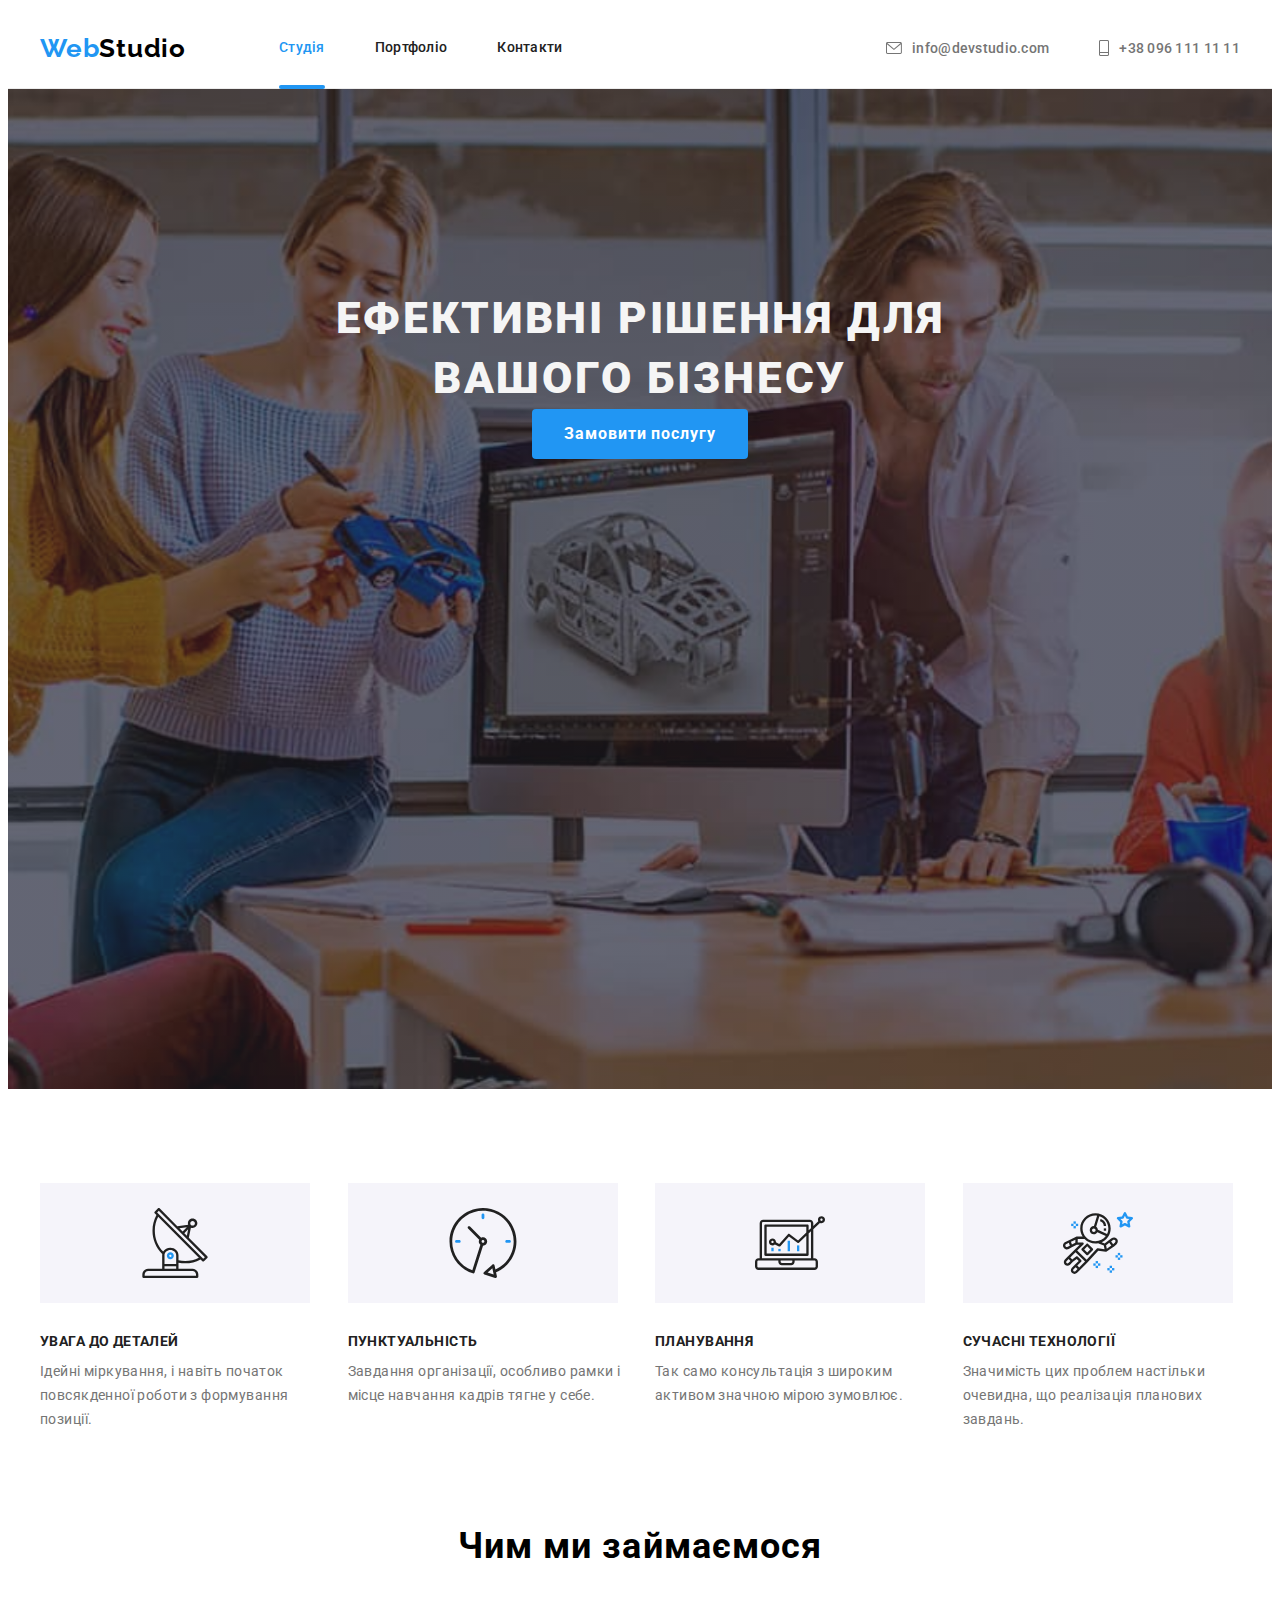
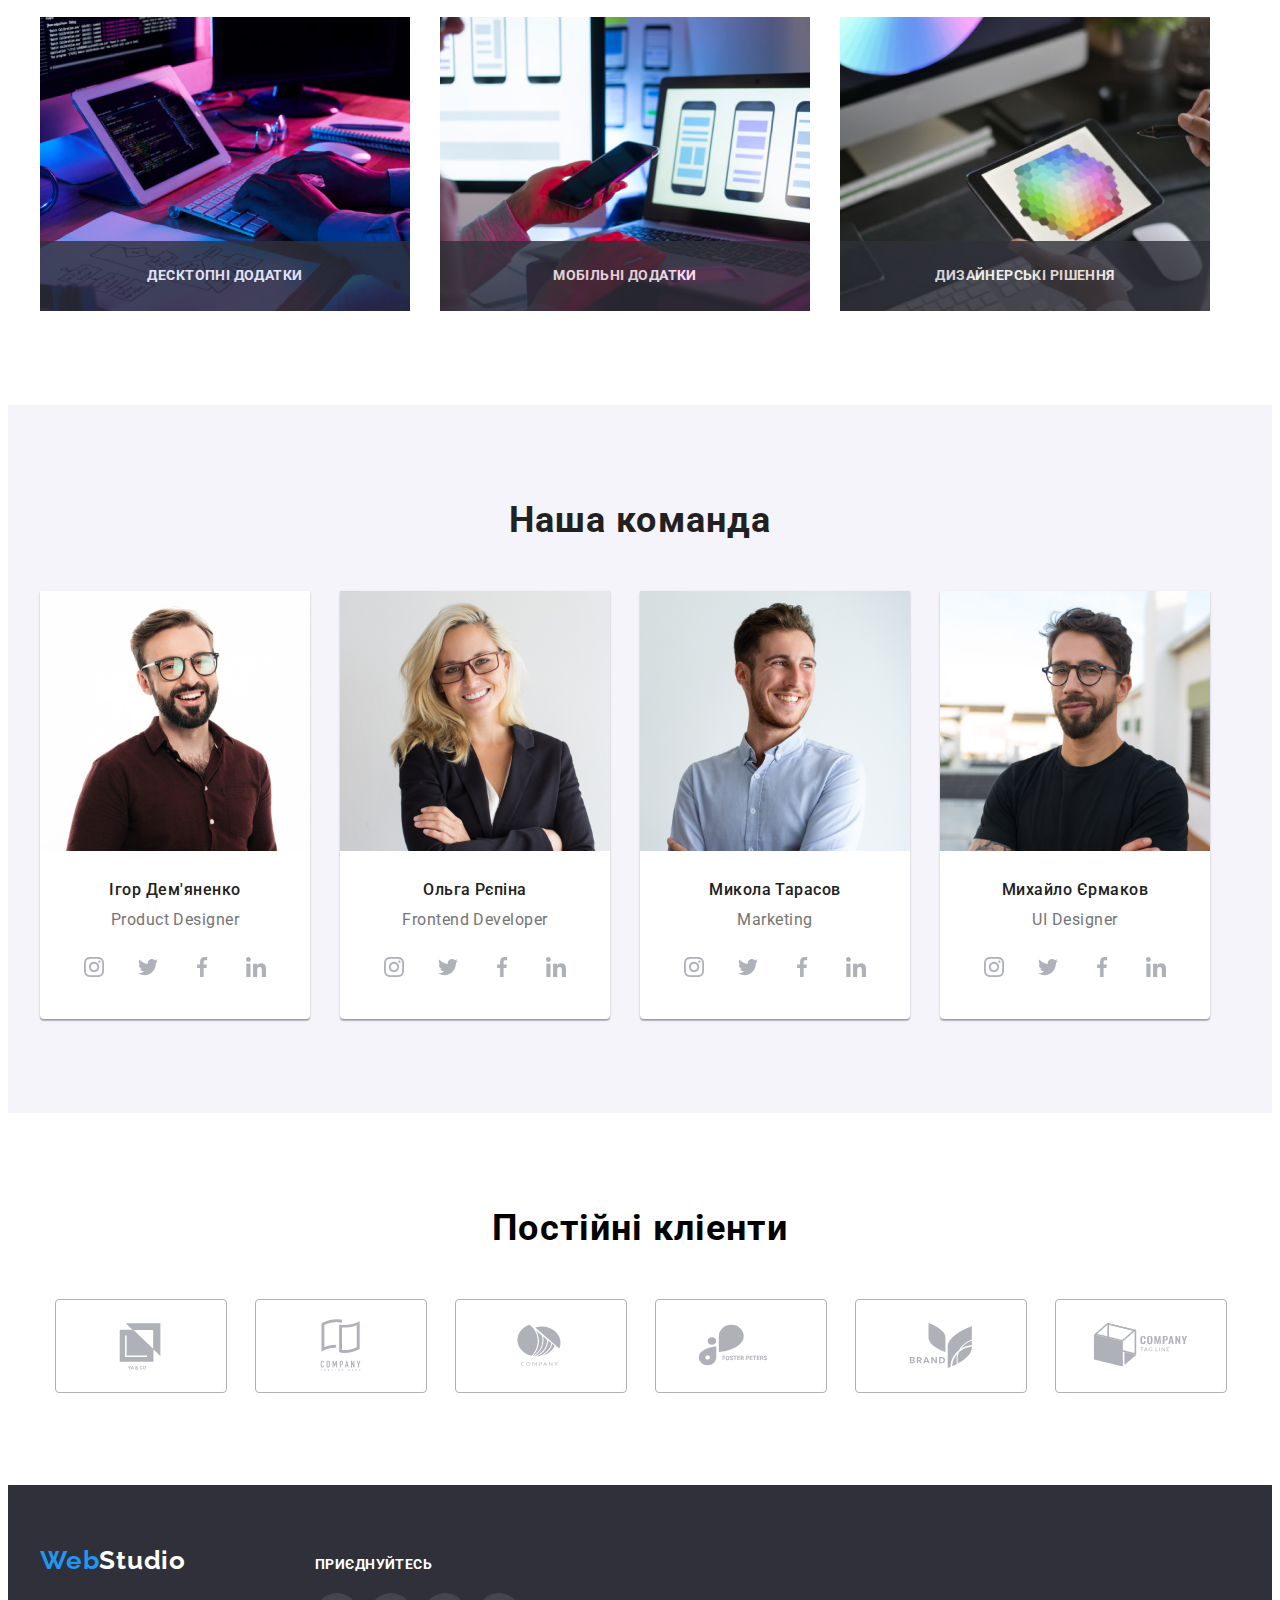
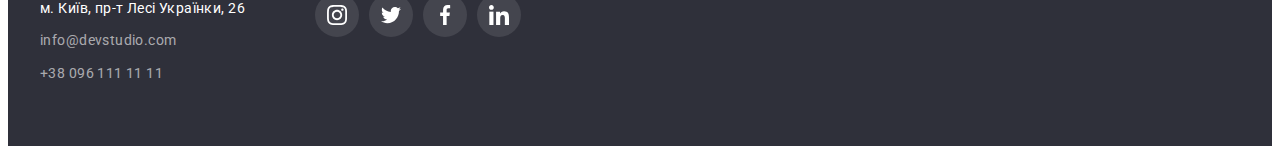
==== commit 7e86dc49: "fix" ====
--- a/index.html
+++ b/index.html
@@ -72,10 +72,49 @@
         <div class="back is-hidden" data-modal>
           <div class="modal">
             <button type="button" class="modal-button" data-modal-close>
-              <svg class="modal-svg" width="18" height="18">
+              <svg  width="11" height="11">
                 <use href="./Images/icons.svg#icon-close"></use>
-              </svg>
             </button>
+            <form class="reg-form" name="register-form">
+              <strong class="reg-t">Залиште свої дані, ми вам передзвонимо</strong>
+              <div class="reg-group" role="group">
+                <label class="reg-line">
+                  <span class="reg-label">Ім'я</span>
+                  <input class="reg-input" type="text" name="user-name"/>
+                  <svg class="reg-icon" width="18" height="18">
+<use href="./Images/icons.svg#icon-man"></use>
+                  </svg>
+                </label>
+                <label class="reg-line">
+                  <span class="reg-label">Телефон</span>
+                  <input class="reg-input" type="tel" name="user-phone"/>
+                  <svg class="reg-icon" width="18" height="18">
+<use href="./Images/icons.svg#icon-phone"></use>
+                  </svg>
+                </label>
+                <label class="reg-line">
+                  <span class="reg-label">Пошта</span>
+                  <input class="reg-input" type="email" name="user-mail"/>
+                  <svg class="reg-icon" width="18" height="18">
+<use href="./Images/icons.svg#icon-e-mail"></use>
+                  </svg>
+                </label>
+                <label class="reg-line">
+                  <span class="reg-hed">Коментар</span>
+                  <textarea class="reg-text" name="message" rows="4" placeholder="Введіть текст"></textarea>
+                </label>
+              </div>
+              <label  class="reg-agreem">
+                <input class="reg-check visually-hidden" type="checkbox" name="user-agreement"/>
+                <svg class="check-icon" width="18" height="18">
+                  <use class="icon-check" href="./Images/icons.svg#icon-on"></use>
+                  <use class="icon-uncheck" href="./Images/icons.svg#icon-off"></use>
+                   </svg>
+                   <span class="reg-desc">  Погоджуюся з розсилкою та приймаю <a class="trea" href="#">Умови договору</a>
+                  </span>
+              </label>
+              <button class="reg-button"  type="submit">Відправити</button>
+            </form>
           </div>
         </div>
       </section>
--- a/css/styles.css
+++ b/css/styles.css
@@ -235,6 +235,11 @@
   text-align: center;
   display: block;
   transition: background-color 250ms cubic-bezier(0.4, 0, 0.2, 1);
+margin: 0 auto; 
+}
+.button-link:hover,
+.button-link:focus{
+  background-color: rgba(24, 140, 232, 1);;
 }
 /*Модалка*/
 .back {
@@ -245,6 +250,7 @@
   height: 100%;
   opacity: 100%;
   transition: opacity 1400ms linear, visibility 1400ms linear;
+background:  rgba(0, 0, 0, 0.2);;
 }
 .back.is-hidden {
   opacity: 0;
@@ -260,12 +266,13 @@
 }
 .modal {
   position: absolute;
+  padding: 40px;
   top: 50%;
   left: 50%;
   transform: translate(-50%, -50%);
   width: 528px;
   height: 581px;
-  background: #ffffff;
+  background: rgb(255, 255, 255);
   box-shadow: 0px 1px 3px rgba(0, 0, 0, 0.12), 0px 1px 1px rgba(0, 0, 0, 0.14),
     0px 2px 1px rgba(0, 0, 0, 0.2);
   border-radius: 4px;
@@ -275,18 +282,177 @@
   position: absolute;
   top: 8px;
   right: 8px;
-  display: flex;
-  align-items: center;
-  justify-content: center;
   width: 30px;
   height: 30px;
-  background: #ffffff;
+  display: flex;
+  align-items: center;
+  justify-content: center;
+  width: 30px;
+  height: 30px;
+  background: rgb(255, 255, 255);
   border: 1px solid rgba(0, 0, 0, 0.1);
   border-radius: 50%;
   cursor: pointer;
-  border: none;
-}
-/*секція наших властивостей*/
+  padding: 0;
+}
+.modal-button:hover,
+.modal-button:focus{
+  fill: #2196f3;
+}
+
+.reg-t{
+  display: block;
+  font-weight: 700;
+  font-size: 20px;
+  line-height: calc(23 / 20);
+  text-align: center;
+  letter-spacing: 0.03em;
+  margin-bottom: 12px;
+  color: #212121;
+}
+.reg-group{
+  margin-bottom: 20px;
+}
+.reg-line{
+  position: relative;
+  display: block;
+  margin-bottom: 10px;
+}
+.reg-line:last-child{
+  margin-bottom: 0;
+}
+.reg-label{
+  display: flex;
+  font-size: 12px;
+  line-height: calc(14 / 12);
+  letter-spacing: 0.01em;
+  color: #757575;
+  margin-bottom: 4px;
+}
+.reg-input{
+  width: 100%;
+  height: 40px;
+  padding-left: 42px;
+  padding-right: 42px;
+  border: 1px solid rgba(33, 33, 33, 0.2);
+  border-radius: 4px;
+  outline: transparent;
+  transition: border-color 400ms;
+}
+.reg-input:hover,
+.reg-input:focus{
+  border-color: #2196f3;
+}
+.reg-icon{
+  position: absolute;
+  bottom: 11px;
+  left: 12px;
+  transition: fill 400ms;
+}
+.reg-input:hover ~ .reg-icon,
+.reg-input:focus ~ .reg-icon{
+  fill: #2196f3;
+}
+.reg-hed{
+  display: flex;
+  font-size: 12px;
+  line-height: calc(14 / 12);
+  letter-spacing: 0.01em;
+  margin-bottom: 4px;
+  color: #757575;
+}
+.reg-text{
+  display: block;
+  width: 100%;
+  height: 120px;
+  padding: 12px 16px;
+  font-size: 12px;
+  line-height: calc(14 / 12);
+  letter-spacing: 0.01em;
+  resize: none;
+  border: 1px solid rgba(33, 33, 33, 0.2);
+  border-radius: 4px;
+  outline: transparent;
+}
+.reg-text::placeholder{
+  font-size: 12px;
+  line-height: calc(14 / 12);
+  letter-spacing: 0.01em;
+  color: #757575;
+}
+.reg-agreem{
+  position: relative;
+  display: flex;
+  align-items: center;
+  justify-content: center;
+  margin-bottom: 30px;
+  gap: 7px;
+}
+.reg-check{
+  display: block;
+}
+.icon-check{
+  opacity: 0;
+  transition: opacity 400ms;
+  fill: #2196f3;
+}
+
+.reg-check:checked + .check-icon .icon-check{
+  opacity: 1;
+}
+.icon-uncheck{
+  transition: opacity 400ms;
+}
+.reg-check:checked + .check-icon .icon-uncheck{
+  opacity: 0;
+}
+
+
+
+.reg-desc{
+  font-weight: 400;
+  font-size: 14px;
+  line-height: calc(24 / 14);
+  letter-spacing: 0.03em;
+  user-select: none;
+  color: #757575;
+}
+.trea{
+  font-weight: 400;
+  font-size: 14px;
+  line-height: calc(24 / 14);
+  letter-spacing: 0.03em;
+  text-decoration-line: underline;
+  color: #2196f3;
+}
+.reg-button{
+  font-size: 16px;
+  font-weight: 700;
+  line-height: 1.87;
+  letter-spacing: 0.06em;
+  background-color: #2196f3;
+  color: #ffffff;
+  border: 0px;
+  border-radius: 4px;
+  cursor: pointer;
+  font-family: inherit;
+  width: 216px;
+  height: 50px;
+  margin-top: 30px;
+  margin-left: auto;
+  margin-right: auto;
+  text-align: center;
+  display: block;
+  transition: background-color 250ms cubic-bezier(0.4, 0, 0.2, 1),
+  color 250ms cubic-bezier(0.4, 0, 0.2, 1),
+  box-shadow 250ms cubic-bezier(0.4, 0, 0.2, 1);
+}
+.reg-button:hover,
+.reg-button:focus{
+  background-color: rgba(24, 140, 232, 1);;
+}
+
+  /*секція наших властивостей*/
 
 .fichers {
   padding-top: 94px;
@@ -485,6 +651,8 @@
   border: 1px solid #afb1b8;
   border-radius: 4px;
   background-color: #ffffff;
+  outline: transparent;
+  transition: border-color 250ms cubic-bezier(0.4, 0, 0.2, 1), fill 250ms cubic-bezier(0.4, 0, 0.2, 1);
 }
 .client-link:hover,
 .client-link:focus {
@@ -747,3 +915,4 @@
   margin-top: 4px;
   color: #757575;
 }
+                                                    